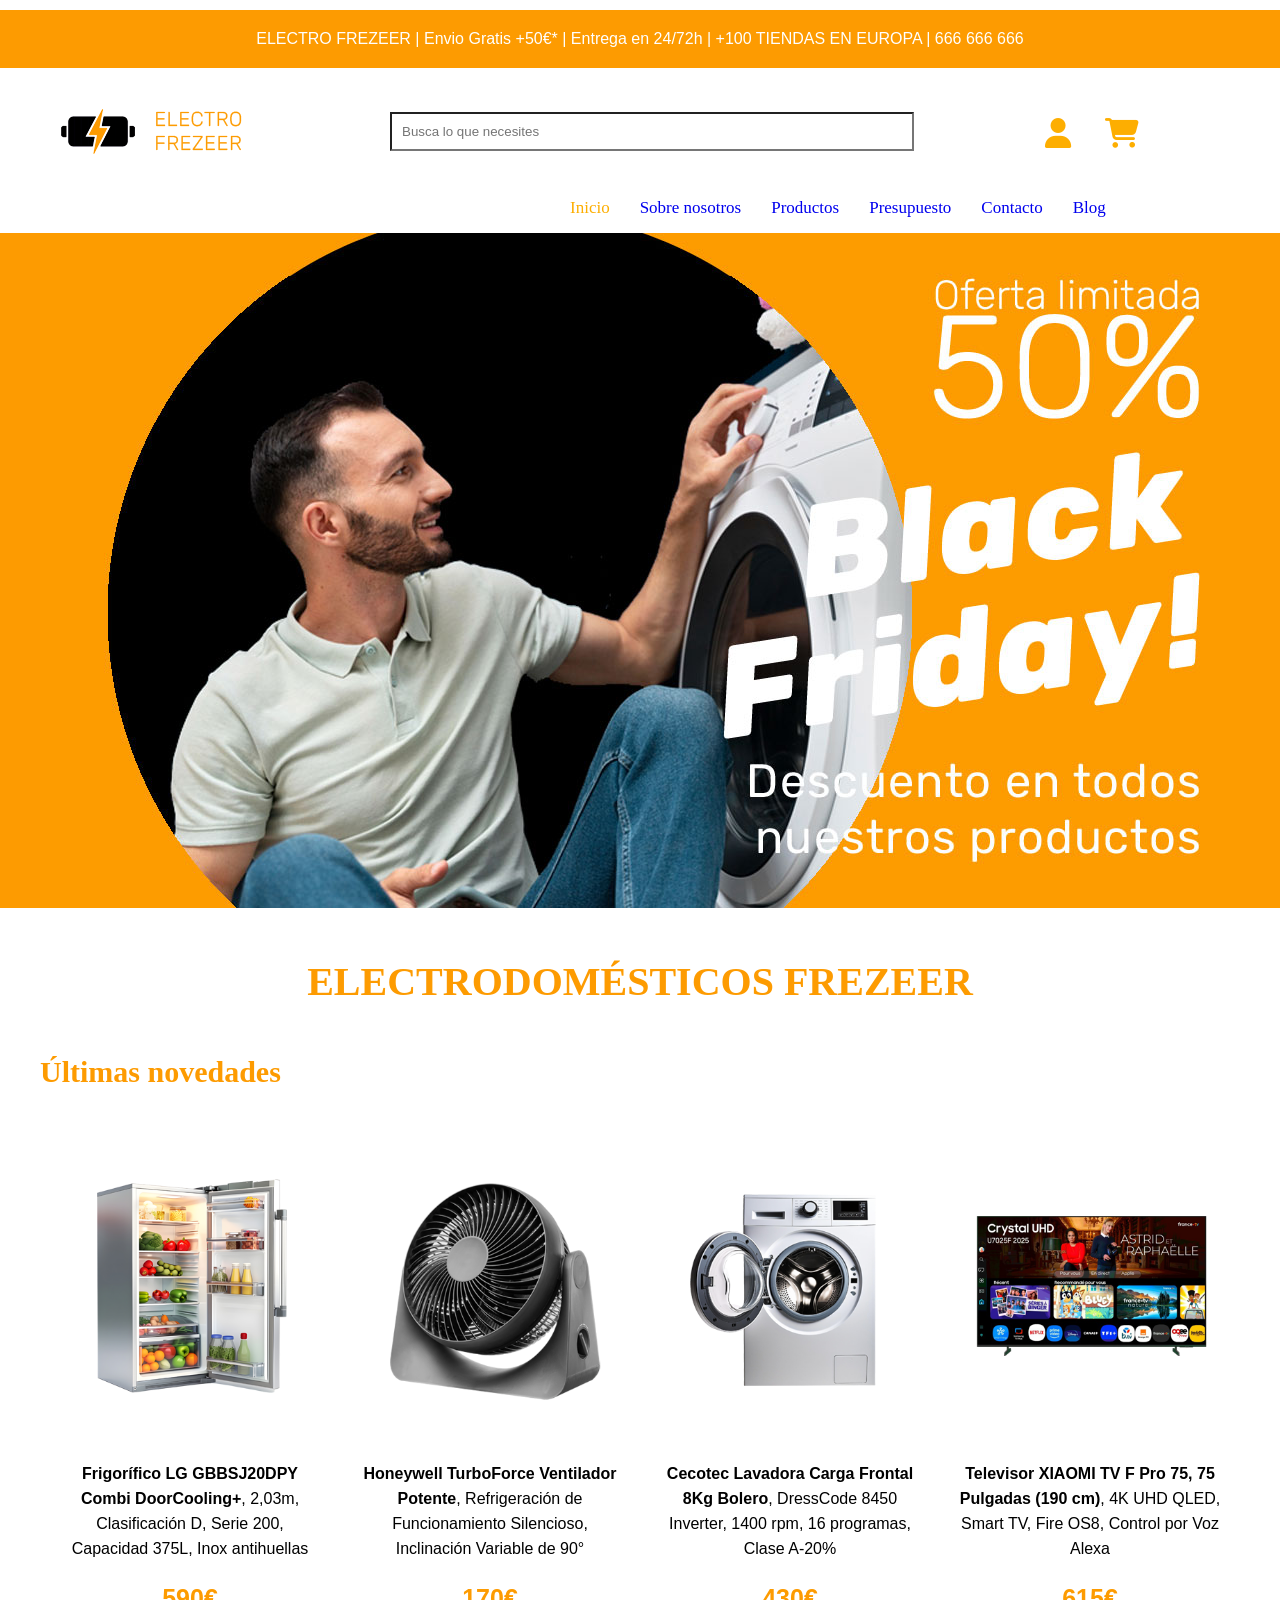
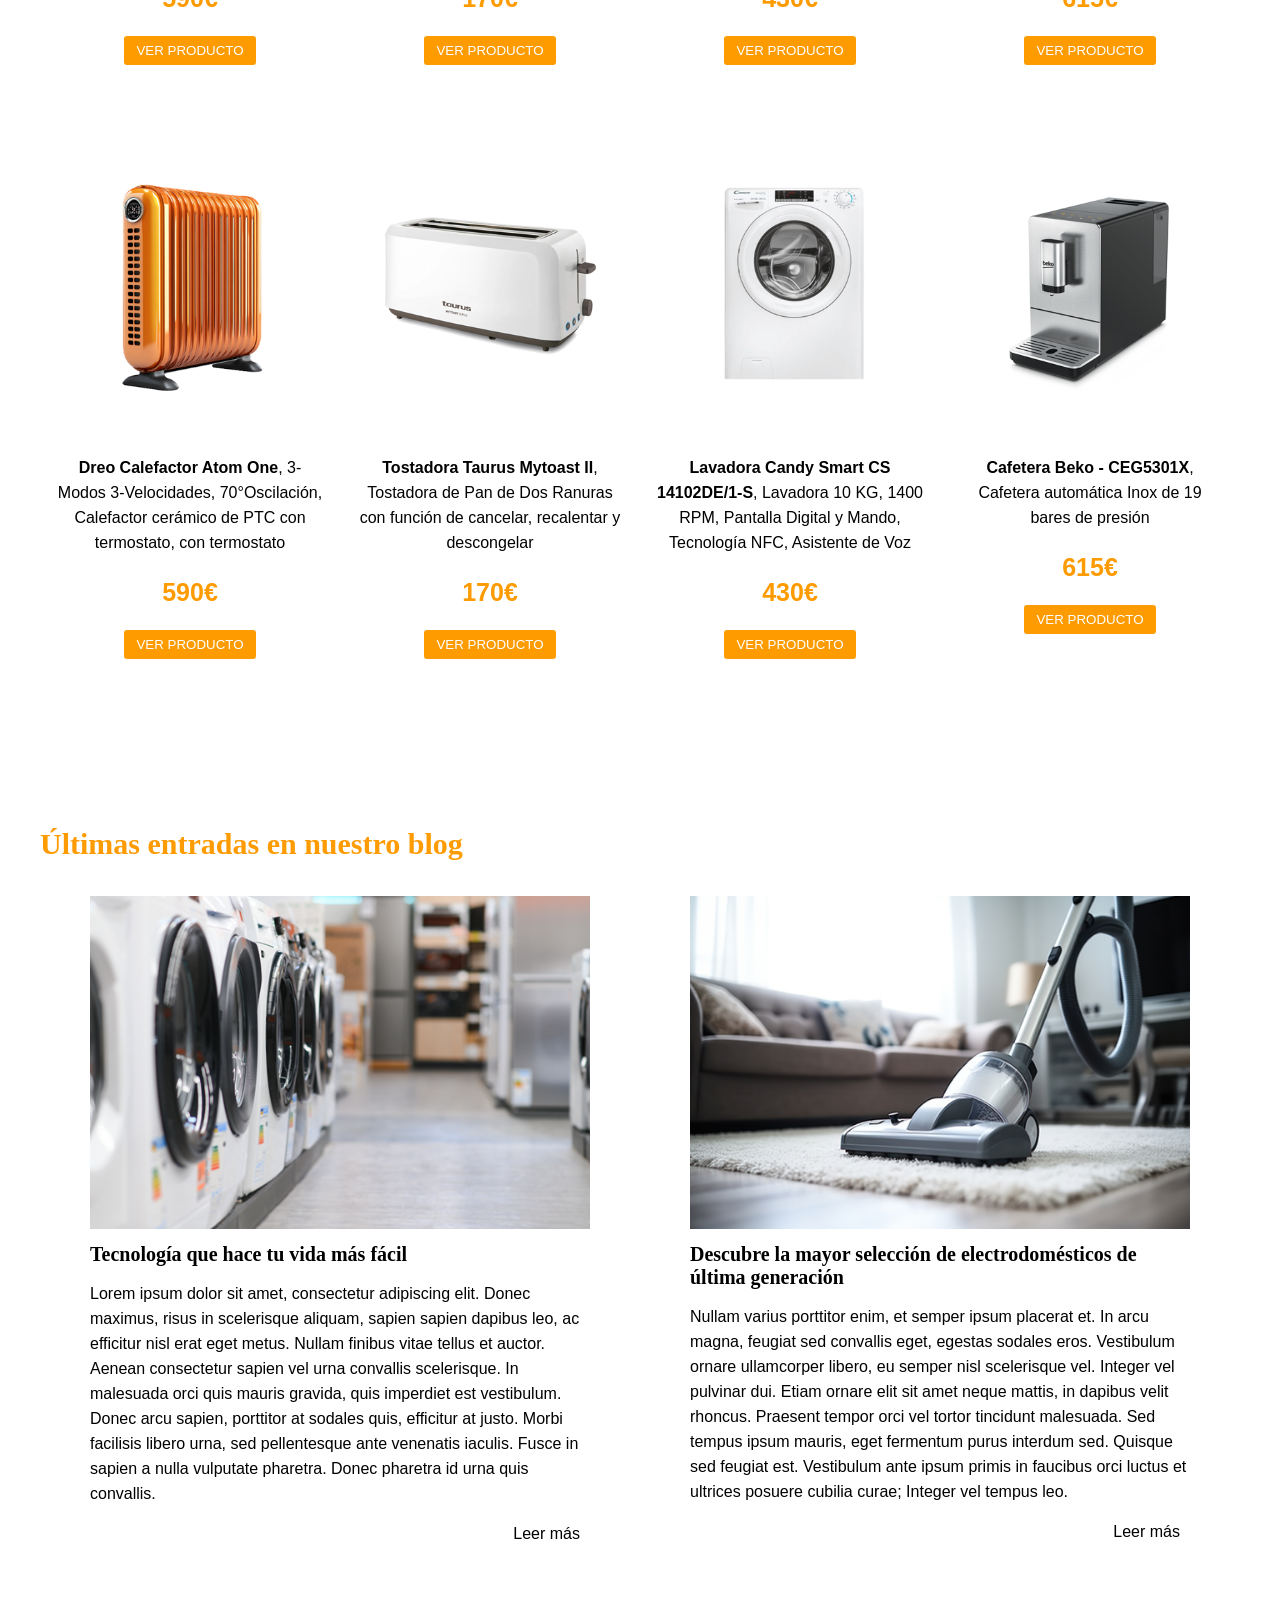
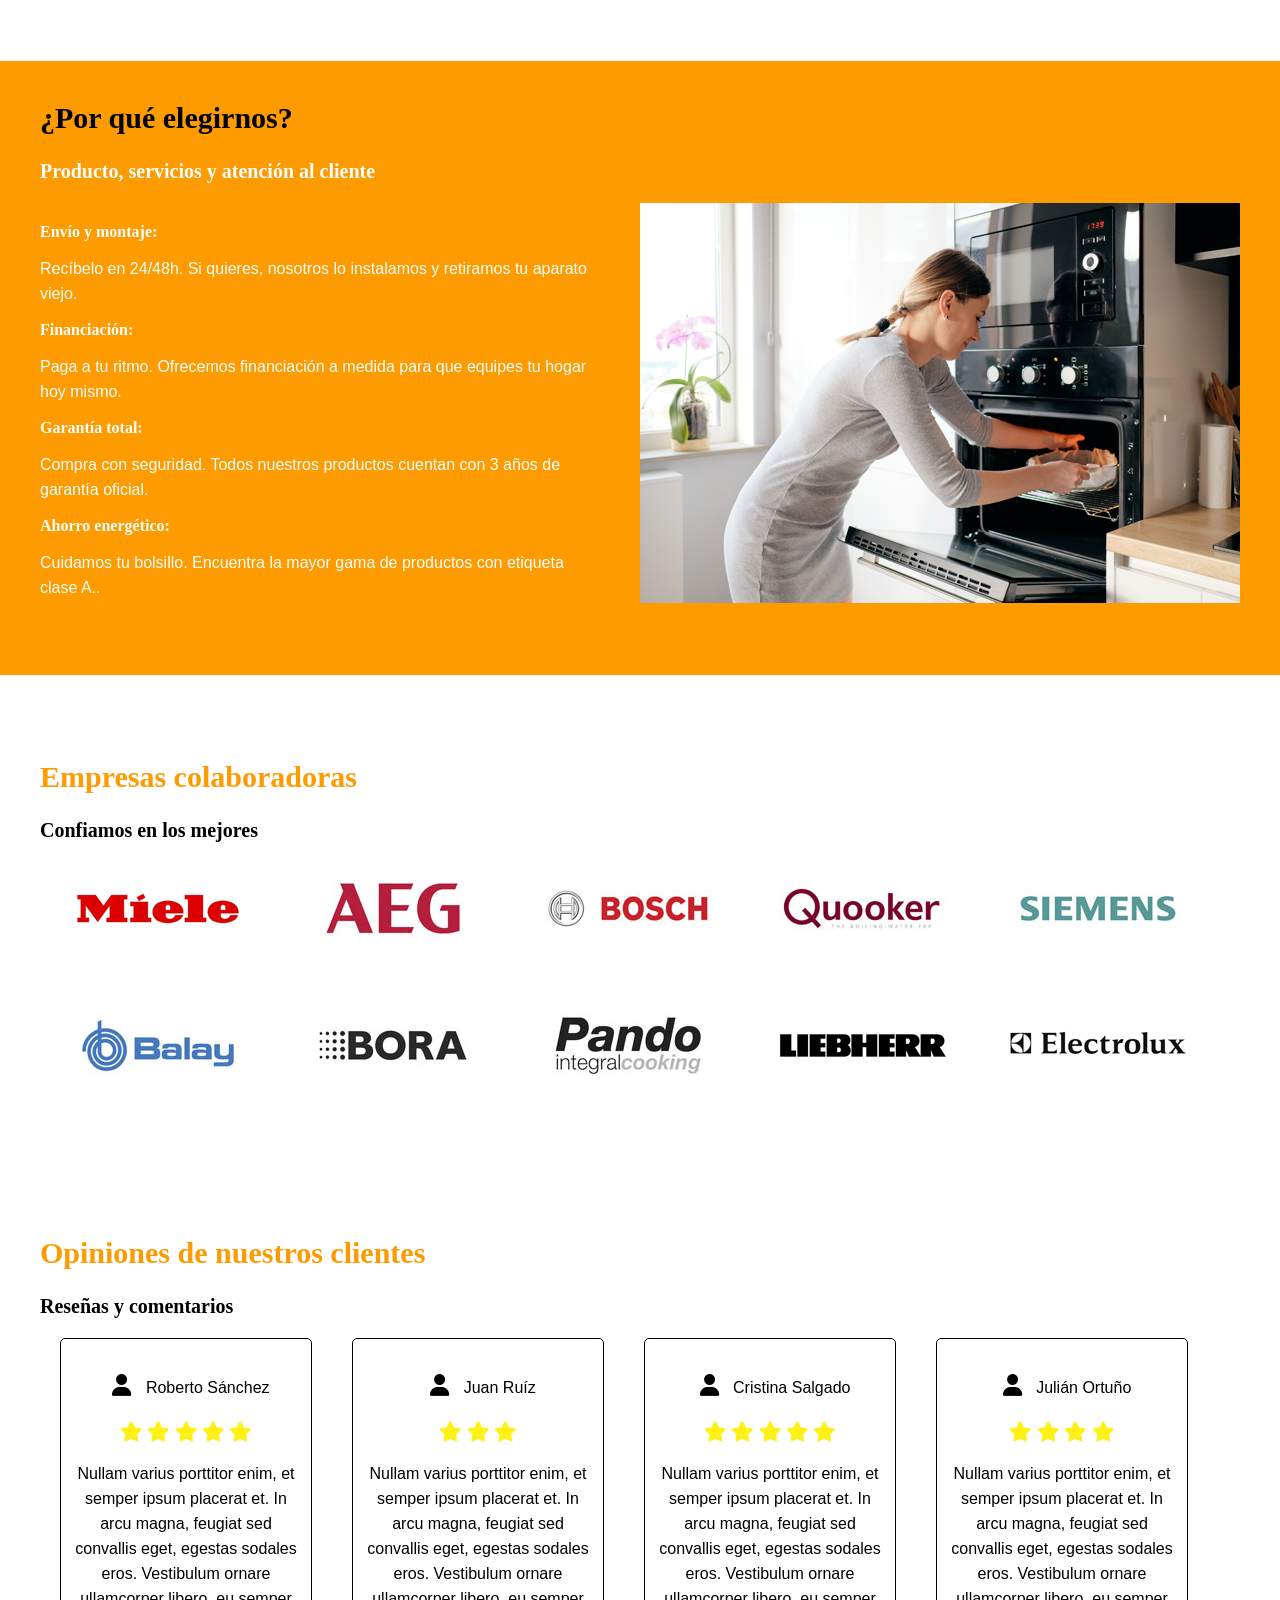
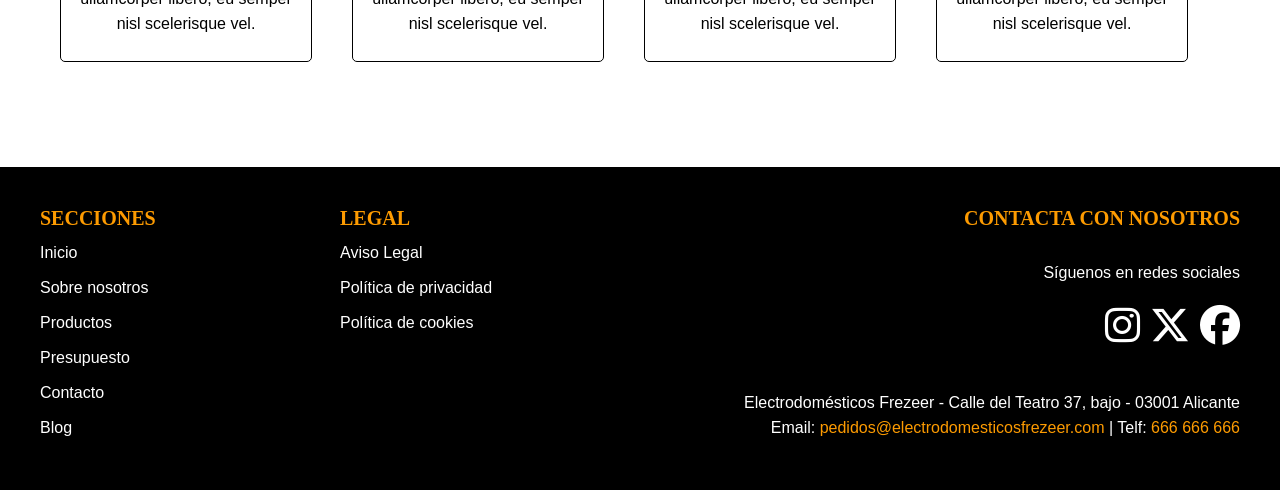
==== index.html @ 7c5a61bf "Actualización completa de todos los archivos" ====
<!DOCTYPE html>
<html lang="es">

	<head>
		<title>Electrodomésticos Frezeer</title>
		<meta  charset="utf-8">
		<meta name="description" content="Electrodomésticos Frezeer. Especialistas en todo tipo de electrodomésticos para el hogar, la oficina o el negocio!">
    	<meta name="viewport" content="width=device-width, initial-scale=1.0">
		<link rel="stylesheet" href="css/estilos.css">
		<link rel="stylesheet" href="https://cdnjs.cloudflare.com/ajax/libs/font-awesome/6.5.2/css/all.min.css">
		<link rel="icon" href="images/favicon.png" type="image/png">
	</head>

	<body>


		<!-- MODULO HEADER DE LA WEB -->
	    <header>
	    	<div class="banner_top">
		    	<div class="centro">
		    		ELECTRO FREZEER | Envio Gratis +50€* | Entrega en 24/72h | +100 TIENDAS EN EUROPA | 666 666 666
		    	</div>
	    	</div>
	    	<div class="modulo_transparente capa_logo">
		    	<div class="centro">
		    		<a href="index.html" title="Inicio" class="logo">
				       	<img src="images/logo-electrodomesticos.png" alt="ELECTRODOMÉSTICOS FREZZEER" title="ELECTRODOMÉSTICOS FREZZEER">
				    </a>
				    <form class="form_buscador">
			    		<input type="text" placeholder="Busca lo que necesites">
			    	</form>
					<a href="#" title="ZONA CLIENTE"><i class="fa-solid fa-user iconos-cabecera"></i></a>
				    <a href="#" title="CARRITO DE LA COMPRA"><i class="fa-solid fa-cart-shopping iconos-cabecera"></i></a>
		    		<nav>
		    			<ul class="menu">
					    	<li><a href="index.html" title="Inicio" class="seleccionada">Inicio</a></li>
						    <li><a href="views/sobre-nosotros.html" title="Sobre nosotros">Sobre nosotros</a></li>
						    <li><a href="views/productos.html" title="Productos">Productos</a></li>
						    <li><a href="views/presupuesto.html" title="Presupuesto">Presupuesto</a></li>
						    <li><a href="views/contacto.html" title="Contacto">Contacto</a></li>
						    <li><a href="views/blog.html" title="Blog">Blog</a></li>
						</ul>
					</nav>
			    </div>
			</div>
			<div class="banner_cabecera">
			    <div class="centro">
			    	<img src="images/cabecera1.jpg" alt="ELECTRODOMÉSTICOS FREZZEER" title="ELECTRODOMÉSTICOS FREZZEER" width="1200" height="675">
			    </div>
			</div>
		</header>
		
		

		<!-- MODULO INICIAL DE LA WEB -->
		<section>
			<h1>ELECTRODOMÉSTICOS FREZEER</h1>
            <div class="modulo_transparente">
	        	<div class="centro">            		
		            <article>
		            	<h2>Últimas novedades</h2>
		                <ul class="lista_productos">
		                    <li>
		                    	<div class="capa_producto">
		                    		<a href="#">
		                    		<img src="images/frigorifico.png" alt="Frigorífico LG GBBSJ20DPY Combi DoorCooling+ - Electrodomésticos Frezeer" title="Frigorífico LG GBBSJ20DPY Combi DoorCooling+ - Electrodomésticos Frezeer" class="foto_producto" width="360" height="360"></a>
		                    	</div>
		                    	<p><strong>Frigorífico LG GBBSJ20DPY Combi DoorCooling+</strong>, 2,03m, Clasificación D, Serie 200, Capacidad 375L, Inox antihuellas</p>
		                    	<p class="precio">590€</p>
		                    	<p><button>VER PRODUCTO</button></p>
		                    </li>
		                    <li>
		                    	<div class="capa_producto">
		                    	<a href="#">
		                    		<img src="images/ventilador.png" alt="Honeywell TurboForce Ventilador Potente - Electrodomésticos Frezeer" title="Honeywell TurboForce Ventilador Potente - Electrodomésticos Frezeer" class="foto_producto" width="360" height="360"></a>
		                    	</div>
   		                    	<p><strong>Honeywell TurboForce Ventilador Potente</strong>, Refrigeración de Funcionamiento Silencioso, Inclinación Variable de 90°</p>
   		                    	<p class="precio">170€</p>
   		                    	<p><button>VER PRODUCTO</button></p>
   		                    </li>
		                    <li>
		                    	<div class="capa_producto">
		                    	<a href="#">
		                    		<img src="images/lavadora.png" alt="Cecotec Lavadora Carga Frontal 8Kg Bolero - Electrodomésticos Frezeer" title="Cecotec Lavadora Carga Frontal 8Kg Bolero - Electrodomésticos Frezeer" class="foto_producto" width="360" height="360"></a>
		                    	</div>
		                    	<p><strong>Cecotec Lavadora Carga Frontal 8Kg Bolero</strong>,  DressCode 8450 Inverter, 1400 rpm, 16 programas, Clase A-20%</p>
		                    	<p class="precio">430€</p>
		                    	<p><button>VER PRODUCTO</button></p>
		                    </li>
		                    <li>
		                    	<div class="capa_producto">
		                    			<a href="#"><img src="images/televisor.png" alt="Televisor XIAOMI TV F Pro 75, 75 Pulgadas (190 cm) - Electrodomésticos Frezeer" title="Televisor XIAOMI TV F Pro 75, 75 Pulgadas (190 cm) - Electrodomésticos Frezeer" class="foto_producto" width="360" height="360"></a>
		                    	</div>
		                    	<p><strong>Televisor XIAOMI TV F Pro 75, 75 Pulgadas (190 cm)</strong>, 4K UHD QLED, Smart TV, Fire OS8, Control por Voz Alexa</p>
		                    	<p class="precio">615€</p>
		                    	<p><button>VER PRODUCTO</button></p>
		                    </li>

		                    <li>
		                    	<div class="capa_producto">
		                    		<a href="#">
		                    		<img src="images/calefactor.png" alt="Dreo Calefactor Atom One - Electrodomésticos Frezeer" title="Dreo Calefactor Atom One - Electrodomésticos Frezeer" class="foto_producto" width="360" height="360"></a>
		                    	</div>
		                    	<p><strong>Dreo Calefactor Atom One</strong>, 3-Modos 3-Velocidades, 70°Oscilación, Calefactor cerámico de PTC con termostato, con termostato</p>
		                    	<p class="precio">590€</p>
		                    	<p><button>VER PRODUCTO</button></p>
		                    </li>
		                    <li>
		                    	<div class="capa_producto">
		                    	<a href="#">
		                    		<img src="images/tostadora.png" alt="Tostadora Taurus Mytoast II - Electrodomésticos Frezeer" title="Tostadora Taurus Mytoast II - Electrodomésticos Frezeer" class="foto_producto" width="360" height="360"></a>
		                    	</div>
   		                    	<p><strong>Tostadora Taurus Mytoast II</strong>, Tostadora de Pan de Dos Ranuras con función de cancelar, recalentar y descongelar</p>
   		                    	<p class="precio">170€</p>
   		                    	<p><button>VER PRODUCTO</button></p>
   		                    </li>
		                    <li>
		                    	<div class="capa_producto">
		                    	<a href="#">
		                    		<img src="images/lavadora2.png" alt="Lavadora Candy Smart CS 14102DE/1-S - Electrodomésticos Frezeer" title="Lavadora Candy Smart CS 14102DE/1-S - Electrodomésticos Frezeer" class="foto_producto" width="360" height="360"></a>
		                    	</div>
		                    	<p><strong>Lavadora Candy Smart CS 14102DE/1-S</strong>, Lavadora 10 KG, 1400 RPM, Pantalla Digital y Mando, Tecnología NFC, Asistente de Voz</p>
		                    	<p class="precio">430€</p>
		                    	<p><button>VER PRODUCTO</button></p>
		                    </li>
		                    <li>
		                    	<div class="capa_producto">
		                    			<a href="#"><img src="images/cafetera.png" alt="Cafetera Beko - CEG5301X - Electrodomésticos Frezeer" title="Cafetera Beko - CEG5301X - Electrodomésticos Frezeer" class="foto_producto" width="360" height="360"></a>
		                    	</div>
		                    	<p><strong>Cafetera Beko - CEG5301X</strong>, Cafetera automática Inox de 19 bares de presión</p>
		                    	<p class="precio">615€</p>
		                    	<p><button>VER PRODUCTO</button></p>
		                    </li>
		                </ul>
		            </article>
		        </div>
		    </div>
        </section>



        <!-- MODULO "ÚLTIMAS ENTRADAS EN NUESTRO BLOG" -->
        <section>
        	<div class="modulo_transparente">
        		<div class="centro">
        			<h2>Últimas entradas en nuestro blog</h2>
		            <article class="noticias">
		                <img src="images/imagen_blog1.png" class="imagen_blog_home" alt="Tecnología que hace tu vida más fácil" title="Tecnología que hace tu vida más fácil" width="600" height="400">
		                <h3>Tecnología que hace tu vida más fácil</h3>
		                <p>Lorem ipsum dolor sit amet, consectetur adipiscing elit. Donec maximus, risus in scelerisque aliquam, sapien sapien dapibus leo, ac efficitur nisl erat eget metus. Nullam finibus vitae tellus et auctor. Aenean consectetur sapien vel urna convallis scelerisque. In malesuada orci quis mauris gravida, quis imperdiet est vestibulum. Donec arcu sapien, porttitor at sodales quis, efficitur at justo. Morbi facilisis libero urna, sed pellentesque ante venenatis iaculis. Fusce in sapien a nulla vulputate pharetra. Donec pharetra id urna quis convallis.</p>
		                <p class="leer_mas"><a href="#">Leer más</a></p>
					</article>

		        	<article class="noticias">
		        		<img src="images/imagen_blog2.png" class="imagen_blog_home" alt="Descubre la mayor selección de electrodomésticos de última generación" title="Descubre la mayor selección de electrodomésticos de última generación" width="600" height="400">
		            	<h3>Descubre la mayor selección de electrodomésticos de última generación</h3>
		            	<p>Nullam varius porttitor enim, et semper ipsum placerat et. In arcu magna, feugiat sed convallis eget, egestas sodales eros. Vestibulum ornare ullamcorper libero, eu semper nisl scelerisque vel. Integer vel pulvinar dui. Etiam ornare elit sit amet neque mattis, in dapibus velit rhoncus. Praesent tempor orci vel tortor tincidunt malesuada. Sed tempus ipsum mauris, eget fermentum purus interdum sed. Quisque sed feugiat est. Vestibulum ante ipsum primis in faucibus orci luctus et ultrices posuere cubilia curae; Integer vel tempus leo.</p>
		                <p class="leer_mas"><a href="#">Leer más</a></p>
		            </article>
		        </div>
		    </div>
		</section>



		<!-- MÓDULO "POR QUÉ ELEGIRNOS" DE LA WEB -->
	    <section>
            <div class="modulo_naranja">
	        	<div class="centro">
            		<h2 class="color_negro">¿Por qué elegirnos?</h2>
		            <article>
		                <h3>Producto, servicios y atención al cliente</h3>
		                <img src="images/imagen_home.png" alt="ELECTRODOMÉSTICOS FREZZEER" title="ELECTRODOMÉSTICOS FREZZEER" class="foto_article" width="600" height="400">
		                <ul class="lista_elegirnos">
		                    <li>
		                    	<h4>Envío y montaje:</h4>
		                    	<p>Recíbelo en 24/48h. Si quieres, nosotros lo instalamos y retiramos tu aparato viejo.</p>
		                    </li>
		                    <li>
		                    	<h4>Financiación:</h4>
		                    	<p>Paga a tu ritmo. Ofrecemos financiación a medida para que equipes tu hogar hoy mismo.</p>
		                    </li>
		                    <li>
		                    	<h4>Garantía total:</h4>
		                    	<p>Compra con seguridad. Todos nuestros productos cuentan con 3 años de garantía oficial.</p>
		                    </li>
		                    <li>
		                    	<h4>Ahorro energético:</h4>
		                    	<p>Cuidamos tu bolsillo. Encuentra la mayor gama de productos con etiqueta clase A..</p>
		                    </li>
		                </ul>
		            </article>
		        </div>
		    </div>
        </section>



		<!-- MODULO "EMPRESAS COLABORADORAS" -->
		<section>
			<div class="modulo_transparente">
	        	<div class="centro">
		    		<h2>Empresas colaboradoras</h2>
		            <article>
		            	<h3>Confiamos en los mejores</h3>
		                <ul class="colaboradores">
		                    <li>
	                    		<a href="#"><img src="images/logo1.jpg" alt="MÍELE" title="MÍELE" width="200" height="200"></a>
		                    </li>
		                    <li>
	                    		<a href="#"><img src="images/logo2.jpg" alt="AEG" title="AEG" width="200" height="200"></a>
		                    </li>
		                    <li>
	                    		<a href="#"><img src="images/logo3.jpg" alt="BOSCH" title="BOSCH" width="200" height="200"></a>
		                    </li>
		                    <li>
	                    		<a href="#"><img src="images/logo4.jpg" alt="QUOOKER" title="QUOOKER" width="200" height="200"></a>
		                    </li>
		                    <li>
	                    		<a href="#"><img src="images/logo5.jpg" alt="SIEMENS" title="SIEMENS" width="200" height="200"></a>
		                    </li>
		                    <li>
	                    		<a href="#"><img src="images/logo6.jpg" alt="BALAY" title="BALAY" width="200" height="200"></a>
		                    </li>
		                    <li>
	                    		<a href="#"><img src="images/logo7.jpg" alt="BORA" title="BORA" width="200" height="200"></a>
		                    </li>
		                    <li>
	                    		<a href="#"><img src="images/logo8.jpg" alt="PANDO" title="PANDO" width="200" height="200"></a>
		                    </li>
		                    <li>
	                    		<a href="#"><img src="images/logo9.jpg" alt="LIEBHEER" title="LIEBHEER" width="200" height="200"></a>
		                    </li>
		                    <li>
	                    		<a href="#"><img src="images/logo10.jpg" alt="ELECTROLUX" title="ELECTROLUX" width="200" height="200"></a>
		                    </li>
		                </ul>
		            </article>
		        </div>
		    </div>
		</section>



        <!-- MÓDULO OPINIONES DE NUESTROS CLIENTES DE LA WEB -->
	    <section>
            <div class="modulo_transparente">
	        	<div class="centro">
            		<h2>Opiniones de nuestros clientes</h2>
		            <article>
		                <h3>Reseñas y comentarios</h3>
		                <ul class="opiniones">
		                    <li>
		                    	<p><i class="fa-solid fa-user icono-usuario" alt="USUARIO VALORACION"></i> Roberto Sánchez</p>
		                    	<p>
		                    		<i class="fa-solid fa-star icono-estrella" alt="ESTRELLA VALORACION"></i>
		                    		<i class="fa-solid fa-star icono-estrella" alt="ESTRELLA VALORACION"></i>
		                    		<i class="fa-solid fa-star icono-estrella" alt="ESTRELLA VALORACION"></i>
		                    		<i class="fa-solid fa-star icono-estrella" alt="ESTRELLA VALORACION"></i>
		                    		<i class="fa-solid fa-star icono-estrella" alt="ESTRELLA VALORACION"></i>
		                    	</p>
		                    	<p>Nullam varius porttitor enim, et semper ipsum placerat et. In arcu magna, feugiat sed convallis eget, egestas sodales eros. Vestibulum ornare ullamcorper libero, eu semper nisl scelerisque vel.</p>
		                    </li>
		                    <li>
		                    	<p><i class="fa-solid fa-user icono-usuario" alt="USUARIO VALORACION"></i> Juan Ruíz</p>
		                    	<p>
		                    		<i class="fa-solid fa-star icono-estrella" alt="ESTRELLA VALORACION"></i>
		                    		<i class="fa-solid fa-star icono-estrella" alt="ESTRELLA VALORACION"></i>
		                    		<i class="fa-solid fa-star icono-estrella" alt="ESTRELLA VALORACION"></i>
		                    	</p>
		                    	<p>Nullam varius porttitor enim, et semper ipsum placerat et. In arcu magna, feugiat sed convallis eget, egestas sodales eros. Vestibulum ornare ullamcorper libero, eu semper nisl scelerisque vel.</p>
		                    </li>
		                    <li>
		                    	<p><i class="fa-solid fa-user icono-usuario" alt="USUARIO VALORACION"></i> Cristina Salgado</p>
		                    	<p>
		                    		<i class="fa-solid fa-star icono-estrella" alt="ESTRELLA VALORACION"></i>
		                    		<i class="fa-solid fa-star icono-estrella" alt="ESTRELLA VALORACION"></i>
		                    		<i class="fa-solid fa-star icono-estrella" alt="ESTRELLA VALORACION"></i>
		                    		<i class="fa-solid fa-star icono-estrella" alt="ESTRELLA VALORACION"></i>
		                    		<i class="fa-solid fa-star icono-estrella" alt="ESTRELLA VALORACION"></i>
		                    	</p>
		                    	<p>Nullam varius porttitor enim, et semper ipsum placerat et. In arcu magna, feugiat sed convallis eget, egestas sodales eros. Vestibulum ornare ullamcorper libero, eu semper nisl scelerisque vel.</p>
		                    </li>
		                    <li>
		                    	<p><i class="fa-solid fa-user icono-usuario" alt="USUARIO VALORACION"></i> Julián Ortuño</p>
		                    	<p>
		                    		<i class="fa-solid fa-star icono-estrella" alt="ESTRELLA VALORACION"></i>
		                    		<i class="fa-solid fa-star icono-estrella" alt="ESTRELLA VALORACION"></i>
		                    		<i class="fa-solid fa-star icono-estrella" alt="ESTRELLA VALORACION"></i>
		                    		<i class="fa-solid fa-star icono-estrella" alt="ESTRELLA VALORACION"></i>
		                    	</p>
		                    	<p>Nullam varius porttitor enim, et semper ipsum placerat et. In arcu magna, feugiat sed convallis eget, egestas sodales eros. Vestibulum ornare ullamcorper libero, eu semper nisl scelerisque vel.</p>
		                    </li>
		                </ul>
		            </article>
		        </div>
		    </div>
        </section>




        <!-- PIE DE LA WEB -->
        <footer>
        	<div class="centro">
	        	<div class="footer_izq">
	        		<h3 class="color_naranja">SECCIONES</h3>
		        	<ul>
			        	<li><a href="index.html" title="Inicio">Inicio</a></li>
			        	<li><a href="views/sobre-nosotros.html" title="Sobre nosotros">Sobre nosotros</a></li>
			        	<li><a href="views/productos.html" title="Productos">Productos</a></li>
			        	<li><a href="views/presupuesto.html" title="Presupuesto">Presupuesto</a></li>
			        	<li><a href="views/contacto.html" title="Contacto">Contacto</a></li>
			        	<li><a href="views/blog.html" title="Blog">Blog</a></li>
		        	</ul>
	        	</div>

	        	<div class="footer_centro">
		        	<h3 class="color_naranja">LEGAL</h3>
		        	<ul>
		        		<li><a href="#" title="Aviso Legal">Aviso Legal</a></li>
		        		<li><a href="#" title="Política de privacidad">Política de privacidad</a></li>
		        		<li><a href="#" title="Política de cookies">Política de cookies</a></li>
		        	</ul>
	        	</div>

	        	<div class="footer_dcha">
		        	<h3 class="color_naranja">CONTACTA CON NOSOTROS</h3>
		        	<ul class="redes-sociales">
		        		<li><p>Síguenos en redes sociales</p></li> 
		        		<li><a href="#" title="Facebook" target="blank"><i class="fa-brands fa-facebook icono-redes" title="Síguenos en Facebook"></i></a></li>
		        		<li><a href="#" title="X" target="blank"><i class="fa-brands fa-x-twitter icono-redes" title="Síguenos en X"></i></a></li>
		        		<li><a href="#" title="Instagram" target="blank"><i class="fa-brands fa-instagram icono-redes" title="Síguenos en Instagram"></i></a></li>
		        		<li>
		        			<p>Electrodomésticos Frezeer - Calle del Teatro 37, bajo - 03001 Alicante <br>
				               Email: <a href="mailto:info@electrodomesticosfrezeer.com">pedidos@electrodomesticosfrezeer.com</a> | 
				               Telf: <a href="tel:666666666">666 666 666</a></p>
		            	</li>
		            </ul>
		       	</div>
        	</div>
        </footer>

	</body>
</html>
---- css/estilos.css ----
*{
	margin: 0;
	padding: 0;
	list-style: none;
	text-decoration: none;
	font-family: 'Helvetica', sans-serif;	
}
body{
	background-color: #FFF;
	color: #000;
}

/* Importación a nivel local de la tipografia Rubik para los títulos h1, h2, h3, ...*/
@font-face {
     font-family: Rubik;
	 src: url("../font/Rubik-VariableFont_wght.ttf");
}


/* 	Definición de los estilos de los diferentes tipos generales de modulos, de la capa 
	centro con los que me ayudo a darle estilo a las diferentes sections y centrar los textos
	, de los elementos genéricos de la web (titulos h1, h2, h3 y h4, colores, section, article, leer más, ...)*/

section{
	width: 100%;
	float: left;
	margin: 50px 0 0 0;
}
article{
	float: left;
	margin: 15px 0;
}
.modulo_naranja{
	width: 100%;
	background-color: #FD9B01;
	color: #FFF;
	float: left;
	margin: 15px 0 0 0;
	padding: 30px 0 20px 0;
}
.modulo_transparente{
	width: 100%;
	float: left;
	margin: 15px 0 0 0;
	padding: 10px 0 20px 0;
}
.centro{
	width: 1200px;
	margin: 0 auto;
	padding: 0;
}

h1{
	font-family: Rubik;
	font-size: 40px;
	text-align: center;
	color: #FD9B01;
	margin: 0;
}
h2{
	font-family: Rubik;
	font-size: 30px;
	color: #FD9B01;
	margin: 10px 0;
}
h3{
	font-family: Rubik;
	font-size: 20px;
}
h4{
	font-family: Rubik;
	font-size: 16px;
	margin: 15px 0 0 0;
}
.color_negro{
	color: #000;
}
.color_naranja{
	color: #FD9B01;
}
.leer_mas{
	text-align: right;
	padding: 0 10px 0 0;
}
.leer_mas a{
	text-decoration: none;
	color: #000;
}
.leer_mas a:hover{
	text-decoration: underline;
}
.imagen_blog{
	float: left;
	margin: 20px 20px 0 0;
}
.imagen_blog_home{
	width: 100%;
	height: auto;
	margin: 10px 0;
}


/* 	Definición de los estilos de los elementos del header */

header{
	margin: 0;
	width: 100%;
    	float: left;
}
.banner_top{
	width: 100%;
	float: left;
	background-color: #FD9B01;
	color: #FFF;
	margin: 10px 0 0 0;
	padding: 20px 0;
	text-align: center;
}
.capa_logo{
	margin-top: 20px;
	padding: 20px 0 10px 0;
}
.logo{
	width: 350px;
	float: left;
	height: 65px;
}
.form_buscador{
	width: 650px;
	margin: 4px 0 0 0;
	float: left;
}
.form_buscador input {
    	padding: 10px 10px;
    	width: 500px;
    	background: url(../img/lupa.png) no-repeat right;
    	background-position-x: 480px;
}
.iconos-cabecera{
	font-size: 30px;
	margin: 10px 25px 5px 5px;
	color: #FDAE01;

}
.iconos-cabecera:hover{
	color: #000;
}
nav{
	width: 1200px;
	margin: 0;
}
.menu{
	width: 690px;
	float: right;
	margin: 20px 0 0 0;
	padding: 0;
}
.menu a{
	font-family: Rubik;
	font-weight: 20px;
	text-decoration: none;
	font-size: 17px;
	float: left;
	padding: 5px 10px;
	margin: 20px 0 0 10px;
}
.menu a:hover{
	color: #FDAE01;
}
.menu a.seleccionada{
	font-family: Rubik;
	color: #FDAE01;
	float: left;
	padding: 5px 10px;
	margin: 20px 0 0 10px;
}
.banner_cabecera{
	width: 100%;
	background-color: #FD9B01;
	float: left;
	height: 675px;
}


/* Definición estilos del módulo de opiniones y reseñas de clientes */
ul.opiniones{
	width: 1200px;
	list-style: none;
}
ul.opiniones li{
	width: 230px;
	margin: 20px;
	padding: 10px;
	border: 1px solid #000;
	border-radius: 5px;
	text-align: center;

}
.icono-usuario{
	font-size: 22px;
	color: #000;
	margin: 10px;
}
.icono-estrella{
	font-size: 20px;
	color: #FFF116;
}

/* Definición de los titulos h1, h2, h3, ... de las secciones */

article.noticias{
	width: 500px;
	float: left;
	margin: 15px 50px;
}


.colaboradores{
	width: 1200px;
	list-style: none;
}
.colaboradores li{
	width: 235px;
	float: left;
	text-align: center;
	vertical-align: middle;
}
.colaboradores li img{
	width: 200px;
	height: auto;
}

.opiniones{
	width: 1200px;
	list-style: none;
}
.opiniones li{
	width: 220px;
	float: left;
	text-align: center;
	vertical-align: middle;
}
.opiniones li img{
	width: 200px;
}


article ul.lista_elegirnos{
	margin: 25px  0;
	list-style: none;
	width: 550px;
	float: left;
	padding: 0;
}
article ul.lista_elegirnos li{
	margin: 15px 0 0 0;
	padding: 0;
	list-style: none;
}
article ul.lista_elegirnos li p, p{
	margin: 15px 0;
	padding: 0;
	line-height: 25px;
}
.foto_article{
	width:600px;
	float: right;
	margin: 20px 0 0 50px;
}




/* Estilos de la página nuestro-secreto */
.contenido-nuestro-secreto{
	width: 600px;
	float: left;
}
/* Estilos de la galería de fotos */
ul.galeria{
	width: 100%;
	margin: 15px  0;
	list-style: none;
	float: left;
}
ul.galeria li{
	width: 25%;
	margin: 0;
	padding: 0;
	list-style: none;
	float: left;
}





/* 	Estilos de la página productos (y últimas novedades de la página de inicio) */
article ul.lista_productos{
	margin: 10px  0;
	list-style: none;
	width: 1200px;
	float: left;
	padding: 0;
}
article ul.lista_productos li{
	margin: 30px 5px 0 5px;
	padding: 0;
	width: 286px;
	float: left;
	height: 560px;
	border: 2px solid #FFF;
}
article ul.lista_productos li:hover{
	border: 2px solid #FD9B01;
}
article ul.lista_productos li p{
	padding: 5px 10px;
	text-align: center;
}
article ul.lista_productos li .capa_producto{
	width:288px;
	height: 300px;
}
article ul.lista_productos li .capa_producto .foto_producto{
	width:250px;
	height: auto;
	padding: 20px;
}
article ul.lista_productos li .capa_producto .foto_producto:hover{
	width:286px;
	padding: 0;
}
article ul.lista_productos li p button{
	padding: 5px 10px;
	cursor: pointer;
	color: #FFF;
	background-color: #FD9B01;
	border: 2px solid #FD9B01;
	border-radius: 3px;
}
article ul.lista_productos li p.precio{
	font-size: 25px;
	font-weight: bold;
	color: #FD9B01;
}
article ul.lista_productos li p button:hover{
	background-color: #FFF;
	color: #FD9B01;
}
.paginado{
	width: 100%;
	margin: 30px 0 0 0;
    	float: left;
}
.paginado .mostrando{
	width: 50%;
	float: left;
	text-align: left;
}
.paginado .paginas{
	width: 50%;
	float: left;
	text-align: right;
}
.paginado .paginas a{
	text-decoration: none;
	margin: 0 5px;
	color: #000;
}
.paginado .paginas a:hover{
	text-decoration: underline;
}





/* 	Estilos de la página presupuesto */
.presupuesto{
	width: 100%;
	margin: 50px;
}
.presupuesto tr{
	margin: 20px;
}
.presupuesto td.primera_columna{
	width: 30%;
	vertical-align: top;
}
.presupuesto td.segunda_columna{
	width: 70%;
}
input{
	padding: 10px 10px;
	width: 80%;
}
textarea{
	padding: 10px 10px;
	width: 80%;
	height: 100px;
}
input.politica_privacidad{
	width: 20px;
}
a.enlace_politica{
	text-decoration: none;
	color: #000;
}
a.enlace_politica:hover{
	text-decoration: underline;
}




/* 	Estilos de la página de contacto */
ul.contacto{
	list-style: none;
}
ul.contacto li{
	margin: 25px 0 0 50px;
}
ul.contacto li:last-child{
	margin-bottom: 40px;
}
.icono-contacto{
	font-size: 25px;
	color: #FD9B01;
	margin: 0 20px  0 0;
}
.enviar{
	width: auto;
	margin: 20px 0 0 10px;
	cursor: pointer;
	color: #FFF;
	background-color: #FD9B01;
	border: 2px solid #FD9B01;
	border-radius: 3px;
}
.enviar:hover{
	background-color: #FFF;
	color: #FD9B01;
}




/* 	Estilos del de pie de las páginas */
footer{
	width: 100%;
	margin: 50px 0 0 0;
	float: left;
	padding: 40px 0 20px 0;
	background-color: #000;
}
.footer_izq{
	width: 25%;
	float: left;
}

.footer_izq ul{
	list-style: none;
	width: 100%;
	margin: 5px 0;
	padding: 0;
}
.footer_izq ul li{
	line-height: 25px;
	margin: 10px 0;
}

.footer_centro{
	width: 25%;
	float: left;
}
.footer_centro ul{
	list-style: none;
	width: 100%;
	margin: 5px 0;
	padding: 0;
	list-style: none;
	line-height: 25px;
}
.footer_centro ul li{
	line-height: 25px;
	margin: 10px 0;
}
.footer_dcha{
	width: 50%;
	float: left;
	text-align: right;
}
.footer_dcha ul{
	list-style: none;
	width: 100%;
	color: #000;
	text-align: right;
	margin: 5px 0;
	padding: 0;
}
.footer_dcha ul{
	list-style: none;
	width: 100%;
	color: #000;
	text-align: right;
	margin: 5px 0;
	padding: 0;
}
.footer_dcha ul li:first-child{
	list-style: none;
	width: 100%;
	color: #000;
	text-align: right;
	margin: 5px 0;
	padding: 0;
}
.footer_dcha ul li{
	list-style: none;
	float: right;
	width: 50px;
	color: #000;
	text-align: right;
	margin: 5px 0;
	padding: 0;
}
.footer_dcha ul li:last-child{
	list-style: none;
	width: 100%;
	color: #000;
	text-align: right;
	margin: 20px 0;
	padding: 0;
}
.footer_dcha ul li p{
	color: #FFF;
}
.footer_centro a, .footer_izq a{
	text-decoration: none;
	color: #FFF;
}
.footer_centro a:hover, .footer_dcha a:hover, .footer_izq a:hover{
	text-decoration: underline;
}

.footer_dcha p {
    margin: 20px 0 10px 0;
}
.icono-redes{
	font-size: 40px;
	color: #FFF;
}
.icono-redes:hover{
	color: #FD9B01;
}
.footer_dcha a{
	text-decoration: none;
	color: #FD9B01;
	margin: 5px 0;
}
.footer_dcha a.icono-redes{
	text-decoration: none;
	
}
.footer_dcha a.icono-redes:hover{
	text-decoration: none;
}
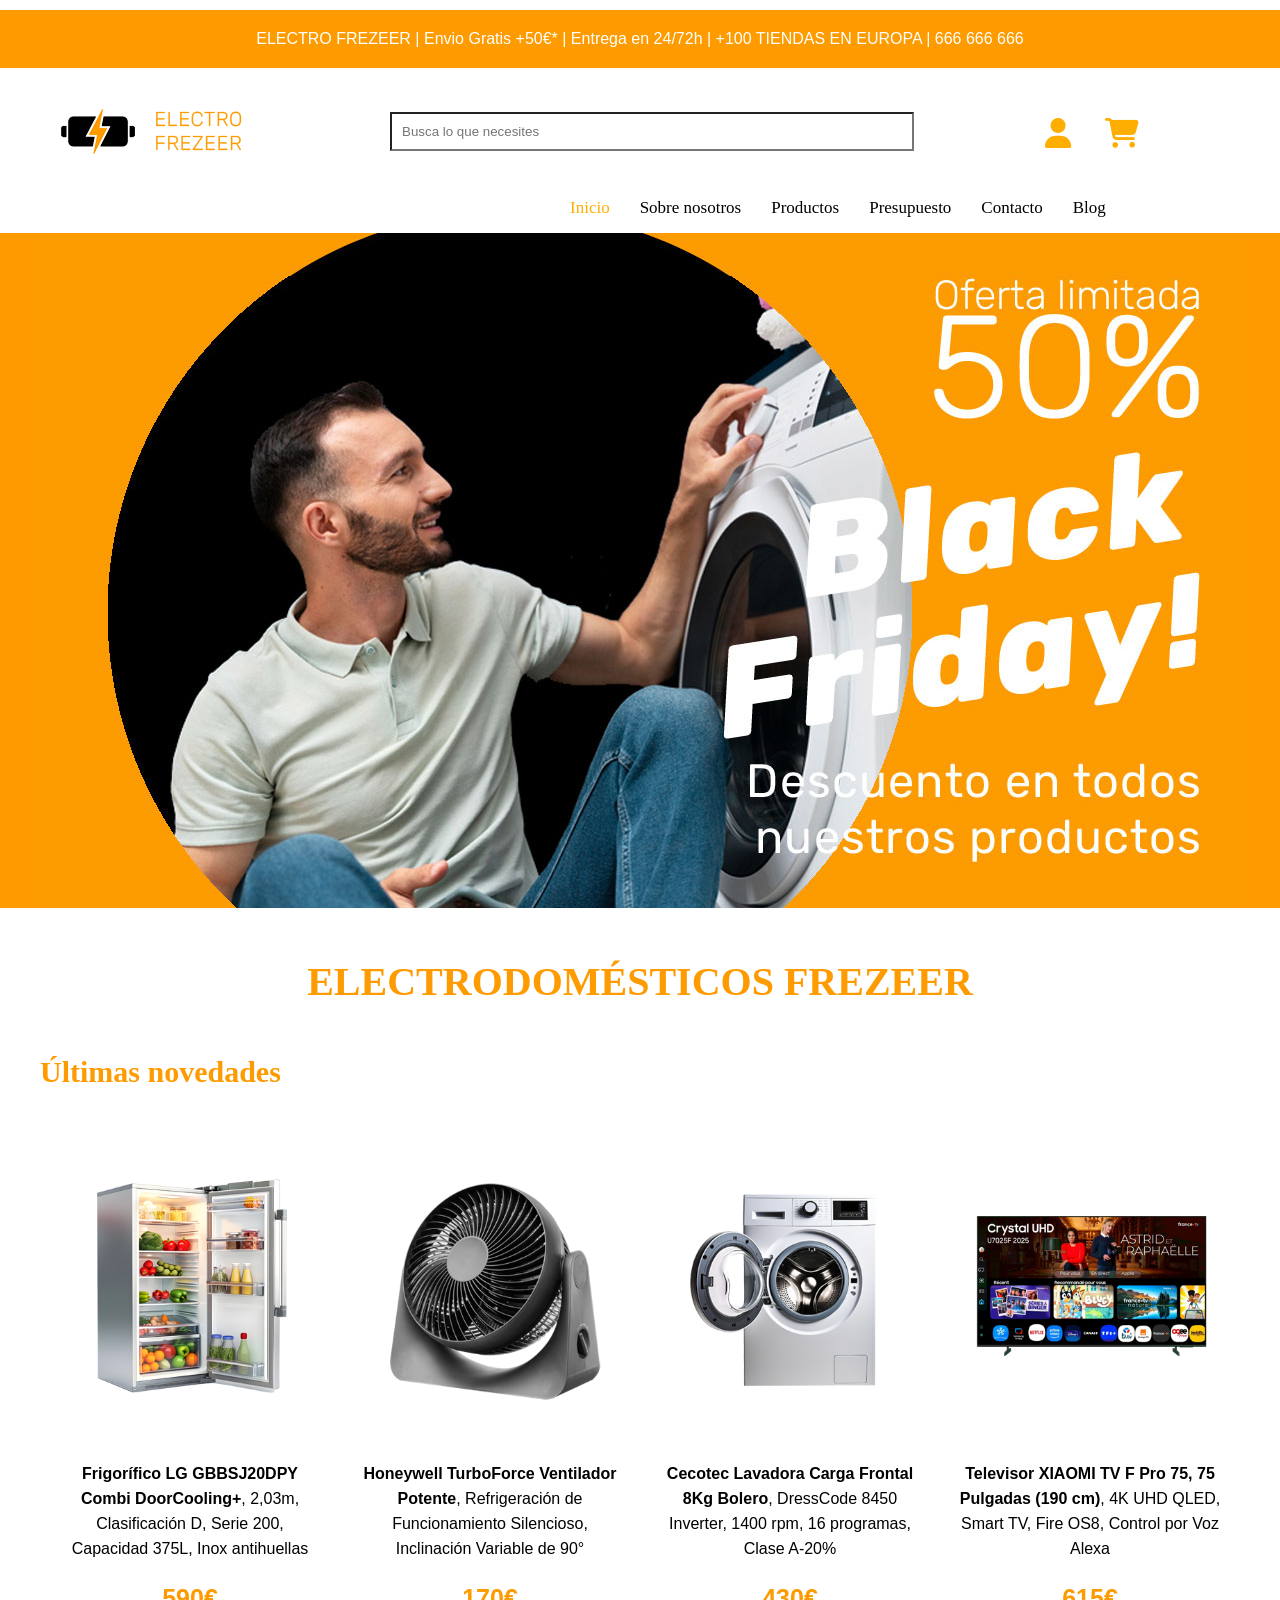
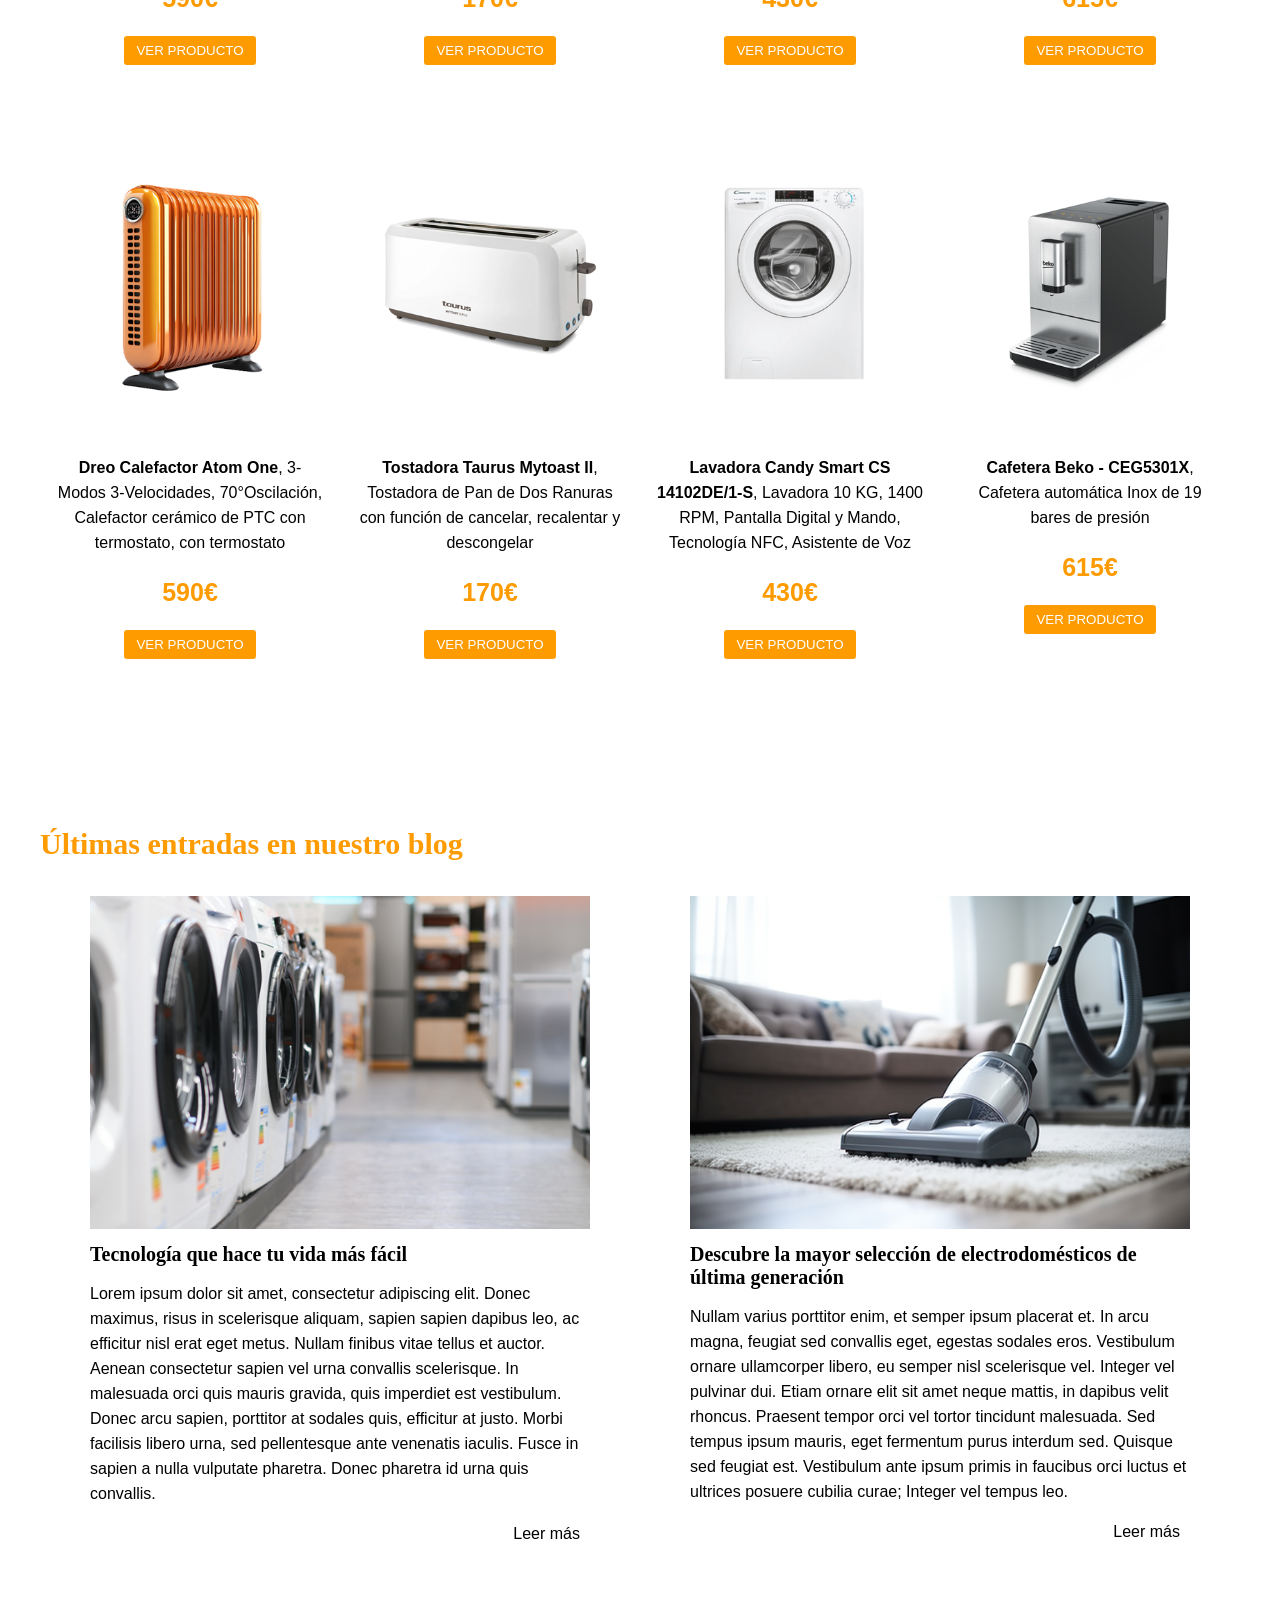
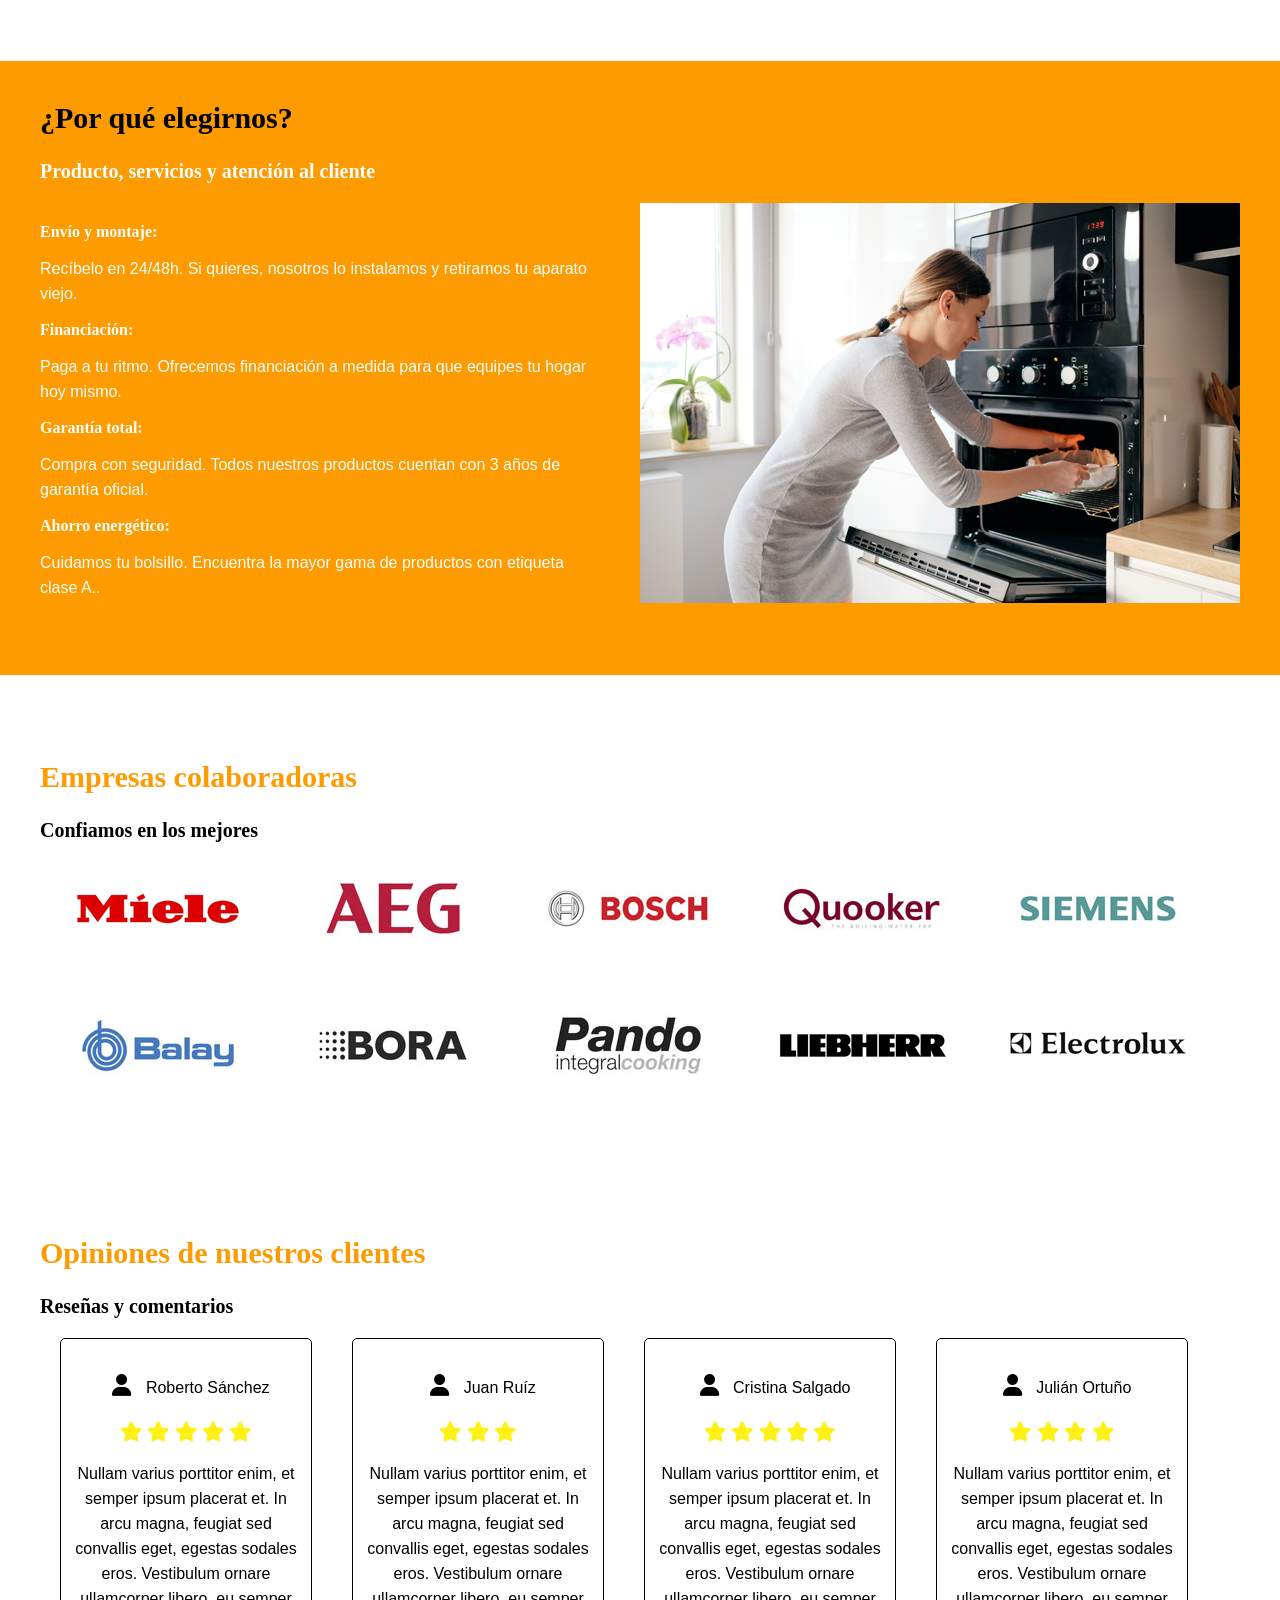
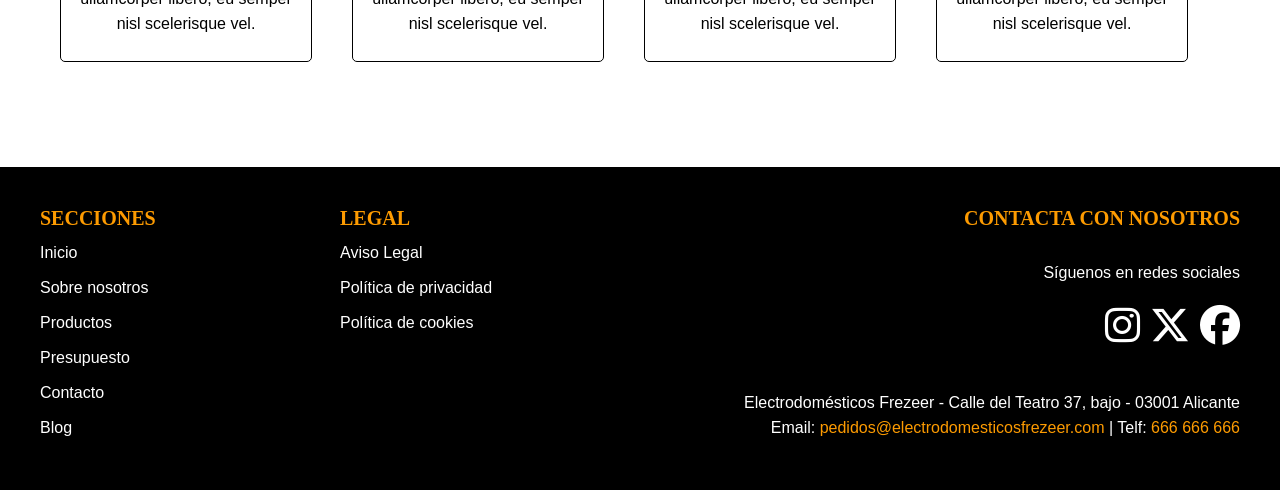
==== commit 7dc6ccb2: "Actualización comentarios y estilos" ====
--- a/index.html
+++ b/index.html
@@ -52,7 +52,7 @@
 		
 		
 
-		<!-- MODULO INICIAL DE LA WEB -->
+		<!-- SECCION INICIAL DE LA WEB -->
 		<section>
 			<h1>ELECTRODOMÉSTICOS FREZEER</h1>
             <div class="modulo_transparente">
--- a/css/estilos.css
+++ b/css/estilos.css
@@ -1,3 +1,5 @@
+/* Estilos generales de la página */
+
 *{
 	margin: 0;
 	padding: 0;
@@ -5,21 +7,20 @@
 	text-decoration: none;
 	font-family: 'Helvetica', sans-serif;	
 }
-body{
-	background-color: #FFF;
-	color: #000;
-}
-
-/* Importación a nivel local de la tipografia Rubik para los títulos h1, h2, h3, ...*/
+
+
+/* Importación de la tipografia Rubik para los títulos h1, h2, h3, ...*/
+
 @font-face {
      font-family: Rubik;
 	 src: url("../font/Rubik-VariableFont_wght.ttf");
 }
 
 
+
 /* 	Definición de los estilos de los diferentes tipos generales de modulos, de la capa 
-	centro con los que me ayudo a darle estilo a las diferentes sections y centrar los textos
-	, de los elementos genéricos de la web (titulos h1, h2, h3 y h4, colores, section, article, leer más, ...)*/
+	centro con los que me ayudo a darle estilo a las diferentes sections y centrar los textos,
+	de los elementos genéricos de la web (titulos h1, h2, h3 y h4, colores, section, article, ...)*/
 
 section{
 	width: 100%;
@@ -49,7 +50,6 @@
 	margin: 0 auto;
 	padding: 0;
 }
-
 h1{
 	font-family: Rubik;
 	font-size: 40px;
@@ -78,29 +78,10 @@
 .color_naranja{
 	color: #FD9B01;
 }
-.leer_mas{
-	text-align: right;
-	padding: 0 10px 0 0;
-}
-.leer_mas a{
-	text-decoration: none;
-	color: #000;
-}
-.leer_mas a:hover{
-	text-decoration: underline;
-}
-.imagen_blog{
-	float: left;
-	margin: 20px 20px 0 0;
-}
-.imagen_blog_home{
-	width: 100%;
-	height: auto;
-	margin: 10px 0;
-}
-
-
-/* 	Definición de los estilos de los elementos del header */
+
+
+
+/* 	Estilos del header */
 
 header{
 	margin: 0;
@@ -157,6 +138,7 @@
 }
 .menu a{
 	font-family: Rubik;
+	color: #000;
 	font-weight: 20px;
 	text-decoration: none;
 	font-size: 17px;
@@ -183,6 +165,7 @@
 
 
 /* Definición estilos del módulo de opiniones y reseñas de clientes */
+
 ul.opiniones{
 	width: 1200px;
 	list-style: none;
@@ -206,14 +189,10 @@
 	color: #FFF116;
 }
 
-/* Definición de los titulos h1, h2, h3, ... de las secciones */
-
-article.noticias{
-	width: 500px;
-	float: left;
-	margin: 15px 50px;
-}
-
+
+
+
+/* Estilos del modulo colaboradores */
 
 .colaboradores{
 	width: 1200px;
@@ -244,6 +223,10 @@
 	width: 200px;
 }
 
+
+
+
+/* Estilos del módulo ¿Por qué elegirnos? */
 
 article ul.lista_elegirnos{
 	margin: 25px  0;
@@ -269,33 +252,39 @@
 }
 
 
-
-
-/* Estilos de la página nuestro-secreto */
-.contenido-nuestro-secreto{
-	width: 600px;
-	float: left;
-}
-/* Estilos de la galería de fotos */
-ul.galeria{
-	width: 100%;
-	margin: 15px  0;
-	list-style: none;
-	float: left;
-}
-ul.galeria li{
-	width: 25%;
-	margin: 0;
-	padding: 0;
-	list-style: none;
-	float: left;
-}
-
-
-
-
-
-/* 	Estilos de la página productos (y últimas novedades de la página de inicio) */
+/* Estilos del módulo y sección blog */
+
+article.noticias{
+	width: 500px;
+	float: left;
+	margin: 15px 50px;
+}
+.leer_mas{
+	text-align: right;
+	padding: 0 10px 0 0;
+}
+.leer_mas a{
+	text-decoration: none;
+	color: #000;
+}
+.leer_mas a:hover{
+	text-decoration: underline;
+}
+.imagen_blog{
+	float: left;
+	margin: 20px 20px 0 0;
+}
+.imagen_blog_home{
+	width: 100%;
+	height: auto;
+	margin: 10px 0;
+}
+
+
+
+
+/* 	Estilos del modulo y la página productos  */
+
 article ul.lista_productos{
 	margin: 10px  0;
 	list-style: none;
@@ -377,6 +366,7 @@
 
 
 /* 	Estilos de la página presupuesto */
+
 .presupuesto{
 	width: 100%;
 	margin: 50px;
@@ -414,7 +404,8 @@
 
 
 
-/* 	Estilos de la página de contacto */
+/* 	Estilos de la página contacto */
+
 ul.contacto{
 	list-style: none;
 }
@@ -446,7 +437,8 @@
 
 
 
-/* 	Estilos del de pie de las páginas */
+/* 	Estilos del footer */
+
 footer{
 	width: 100%;
 	margin: 50px 0 0 0;
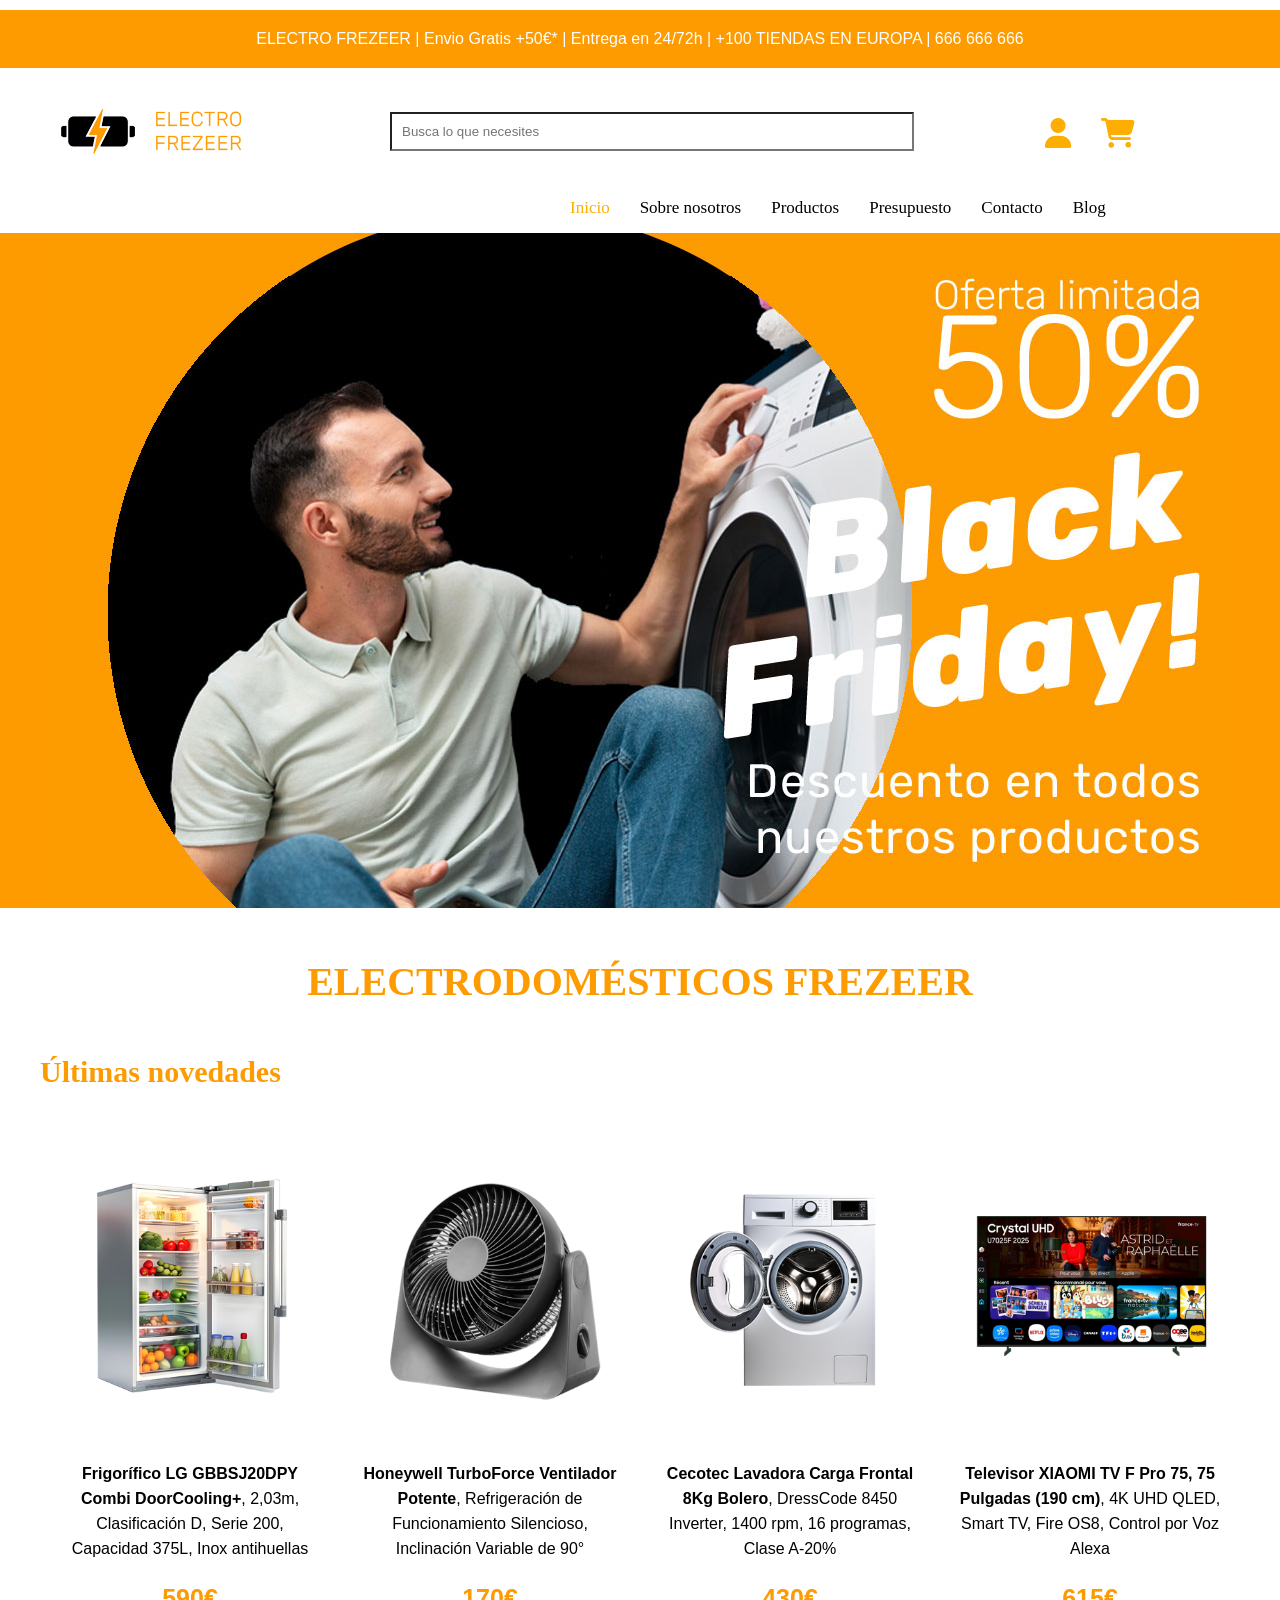
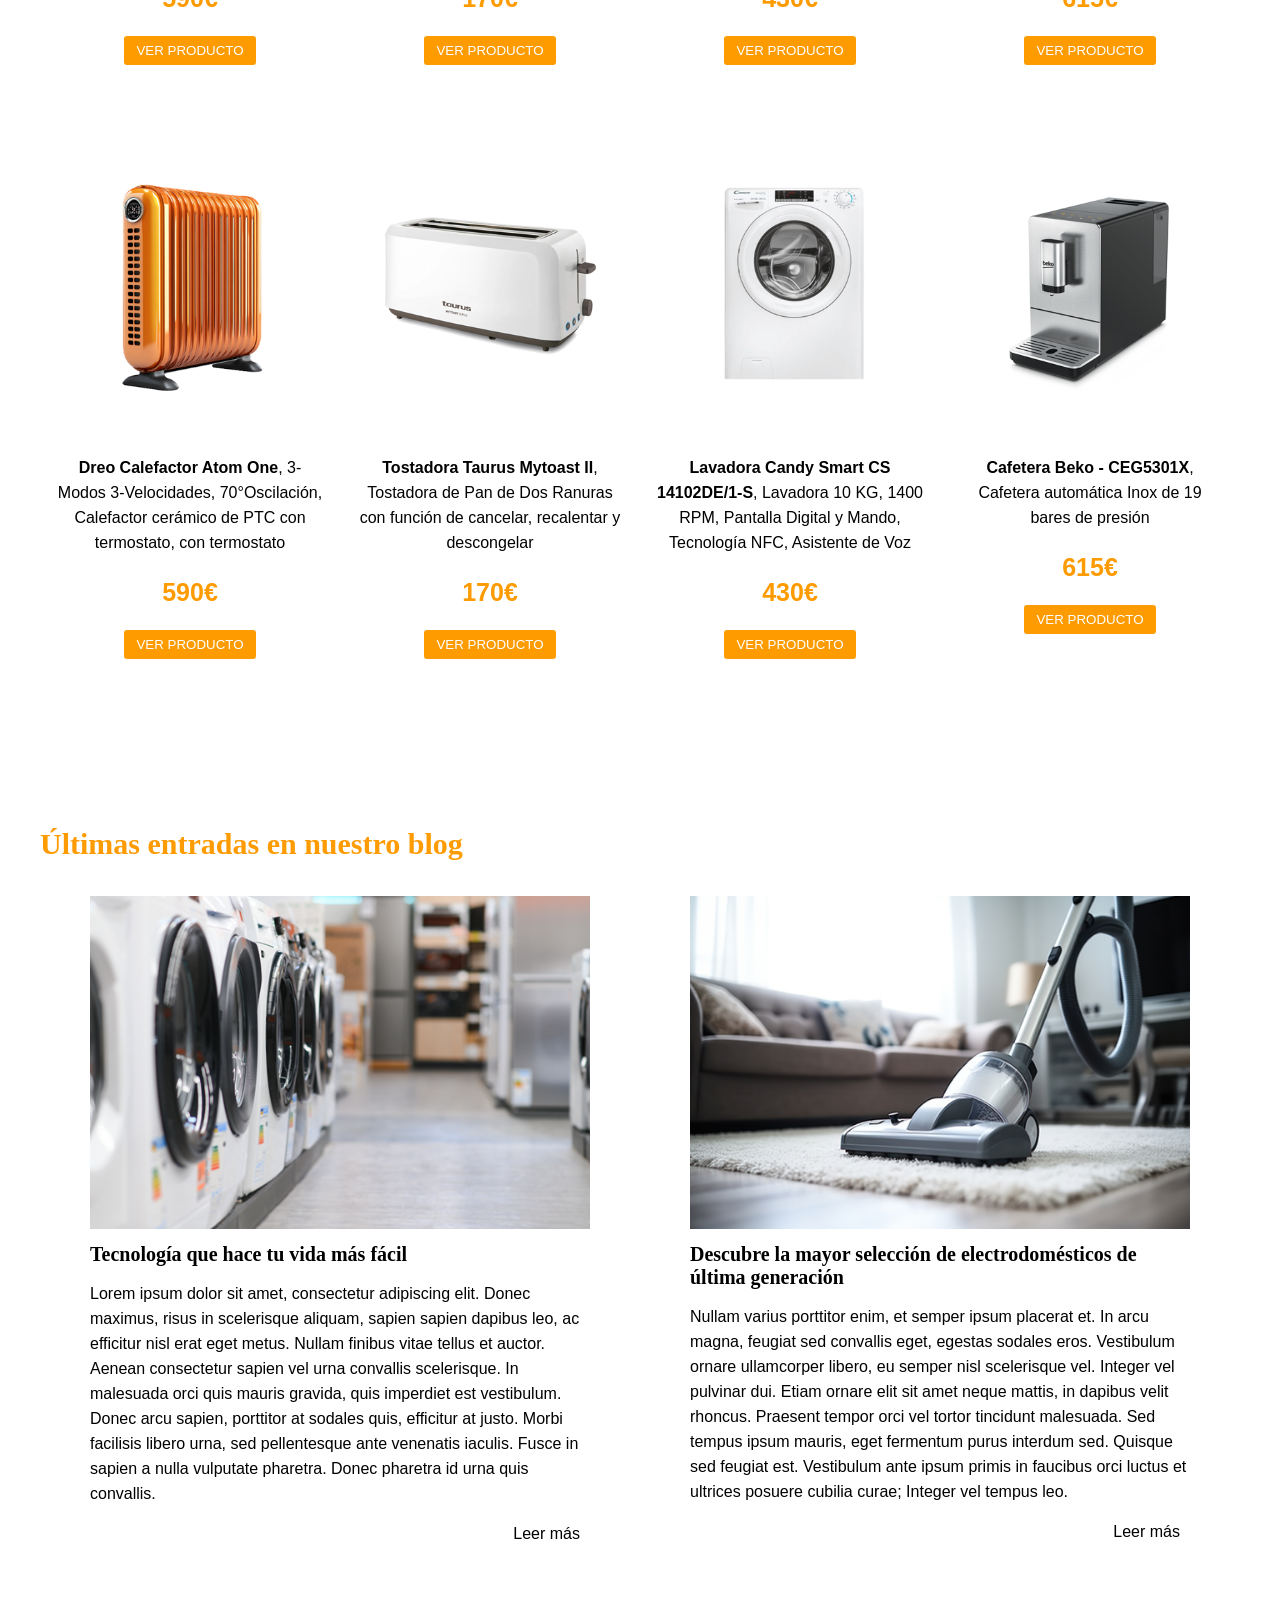
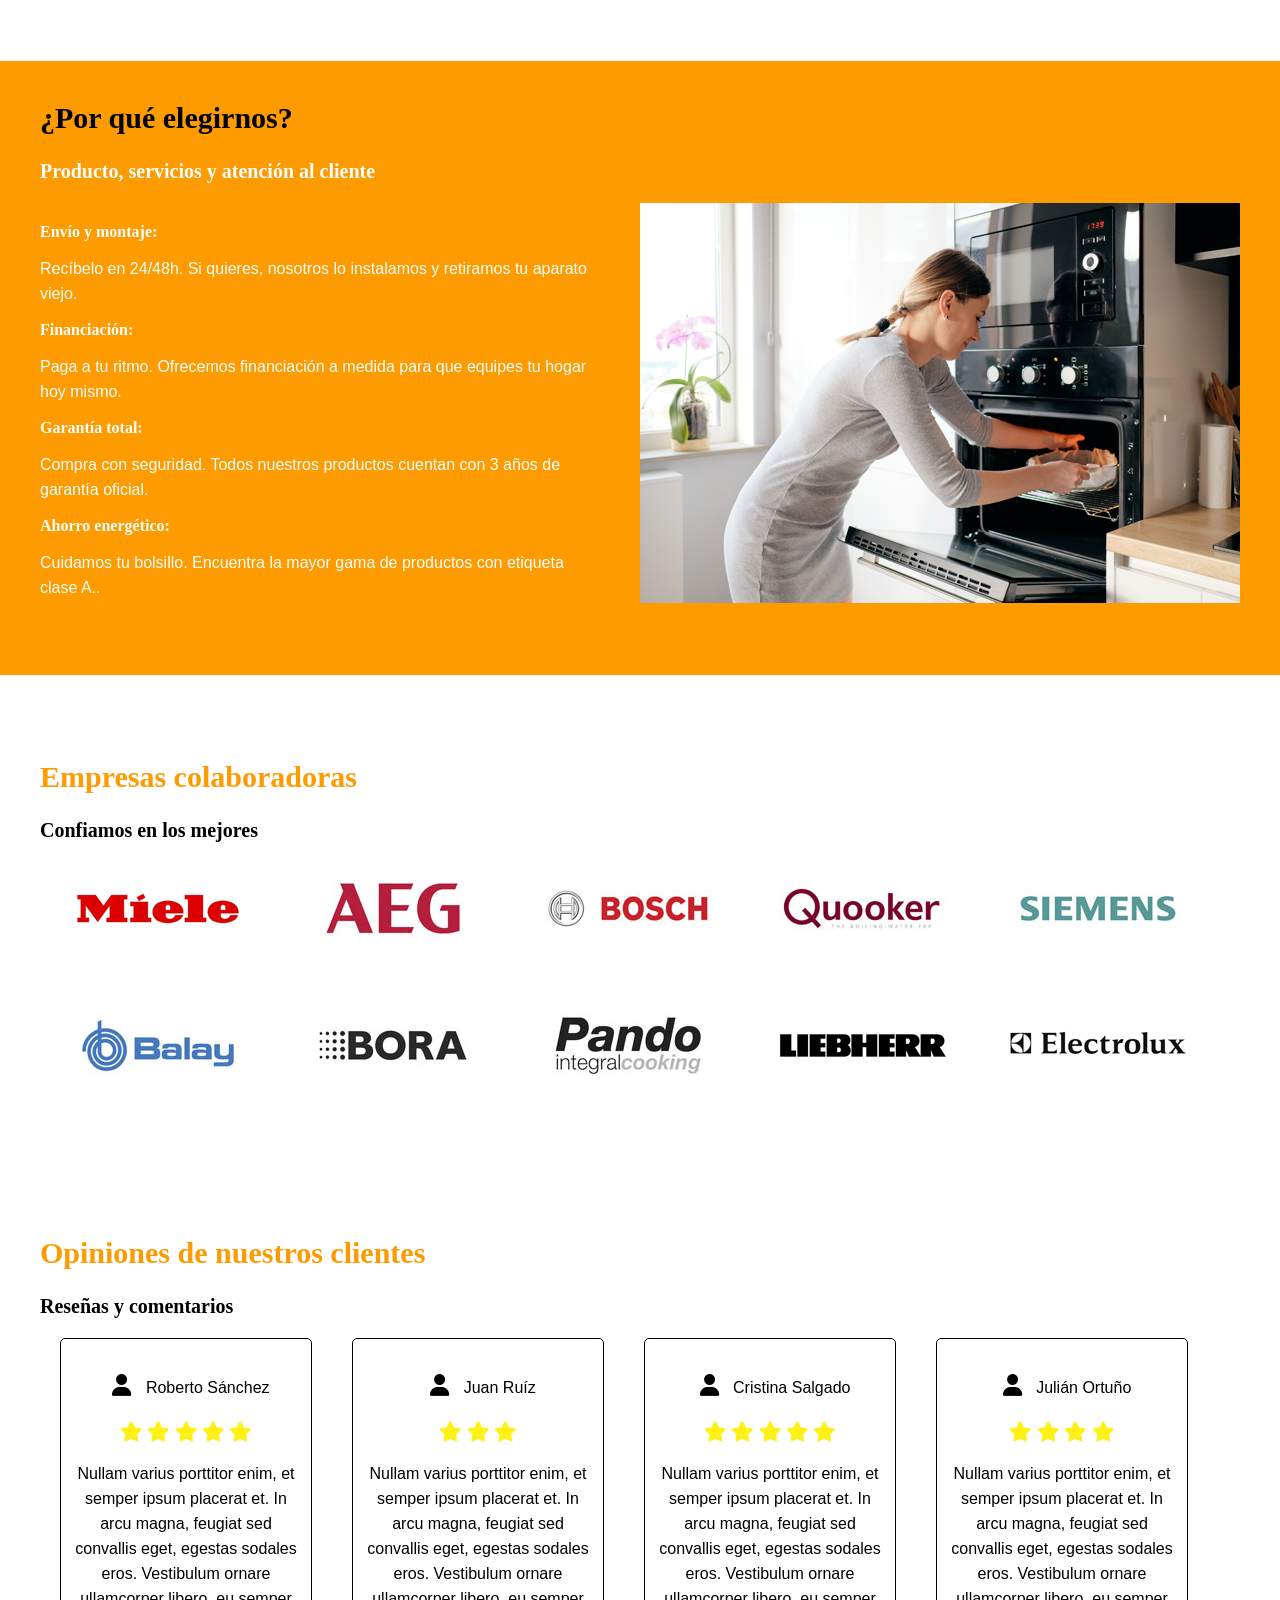
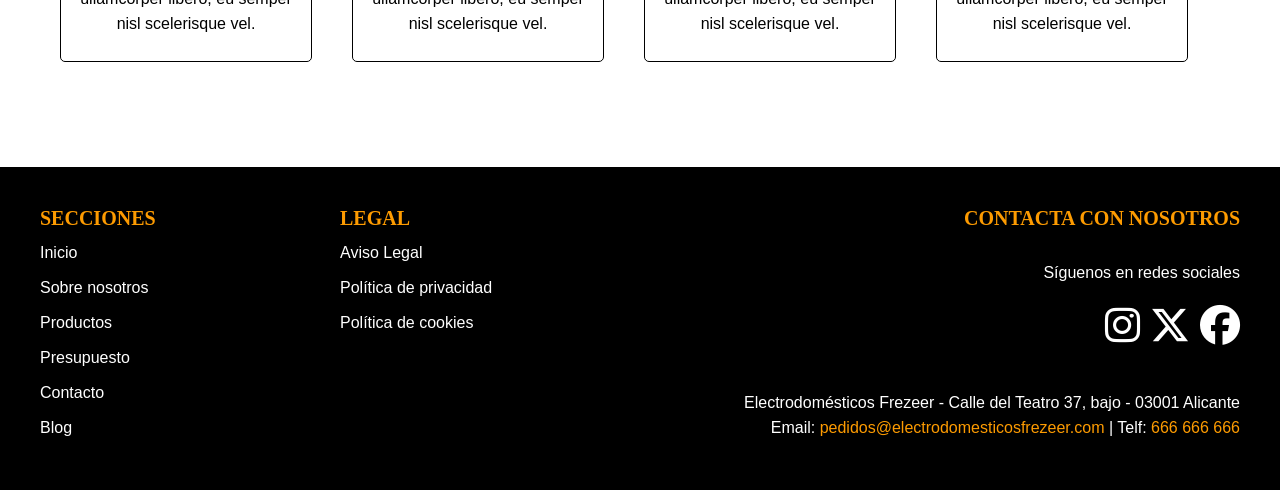
==== commit 008830ae: "Actualización global" ====
--- a/index.html
+++ b/index.html
@@ -196,7 +196,7 @@
 
 
 
-		<!-- MODULO "EMPRESAS COLABORADORAS" -->
+		<!-- MÓDULO "EMPRESAS COLABORADORAS" -->
 		<section>
 			<div class="modulo_transparente">
 	        	<div class="centro">
@@ -300,7 +300,7 @@
 
 
 
-        <!-- PIE DE LA WEB -->
+        <!-- FOOTER DE LA WEB -->
         <footer>
         	<div class="centro">
 	        	<div class="footer_izq">
--- a/css/estilos.css
+++ b/css/estilos.css
@@ -86,7 +86,7 @@
 header{
 	margin: 0;
 	width: 100%;
-    	float: left;
+    float: left;
 }
 .banner_top{
 	width: 100%;
@@ -121,7 +121,7 @@
 	font-size: 30px;
 	margin: 10px 25px 5px 5px;
 	color: #FDAE01;
-
+	float: left;
 }
 .iconos-cabecera:hover{
 	color: #000;
@@ -252,7 +252,7 @@
 }
 
 
-/* Estilos del módulo y sección blog */
+/* Estilos del módulo y página blog */
 
 article.noticias{
 	width: 500px;
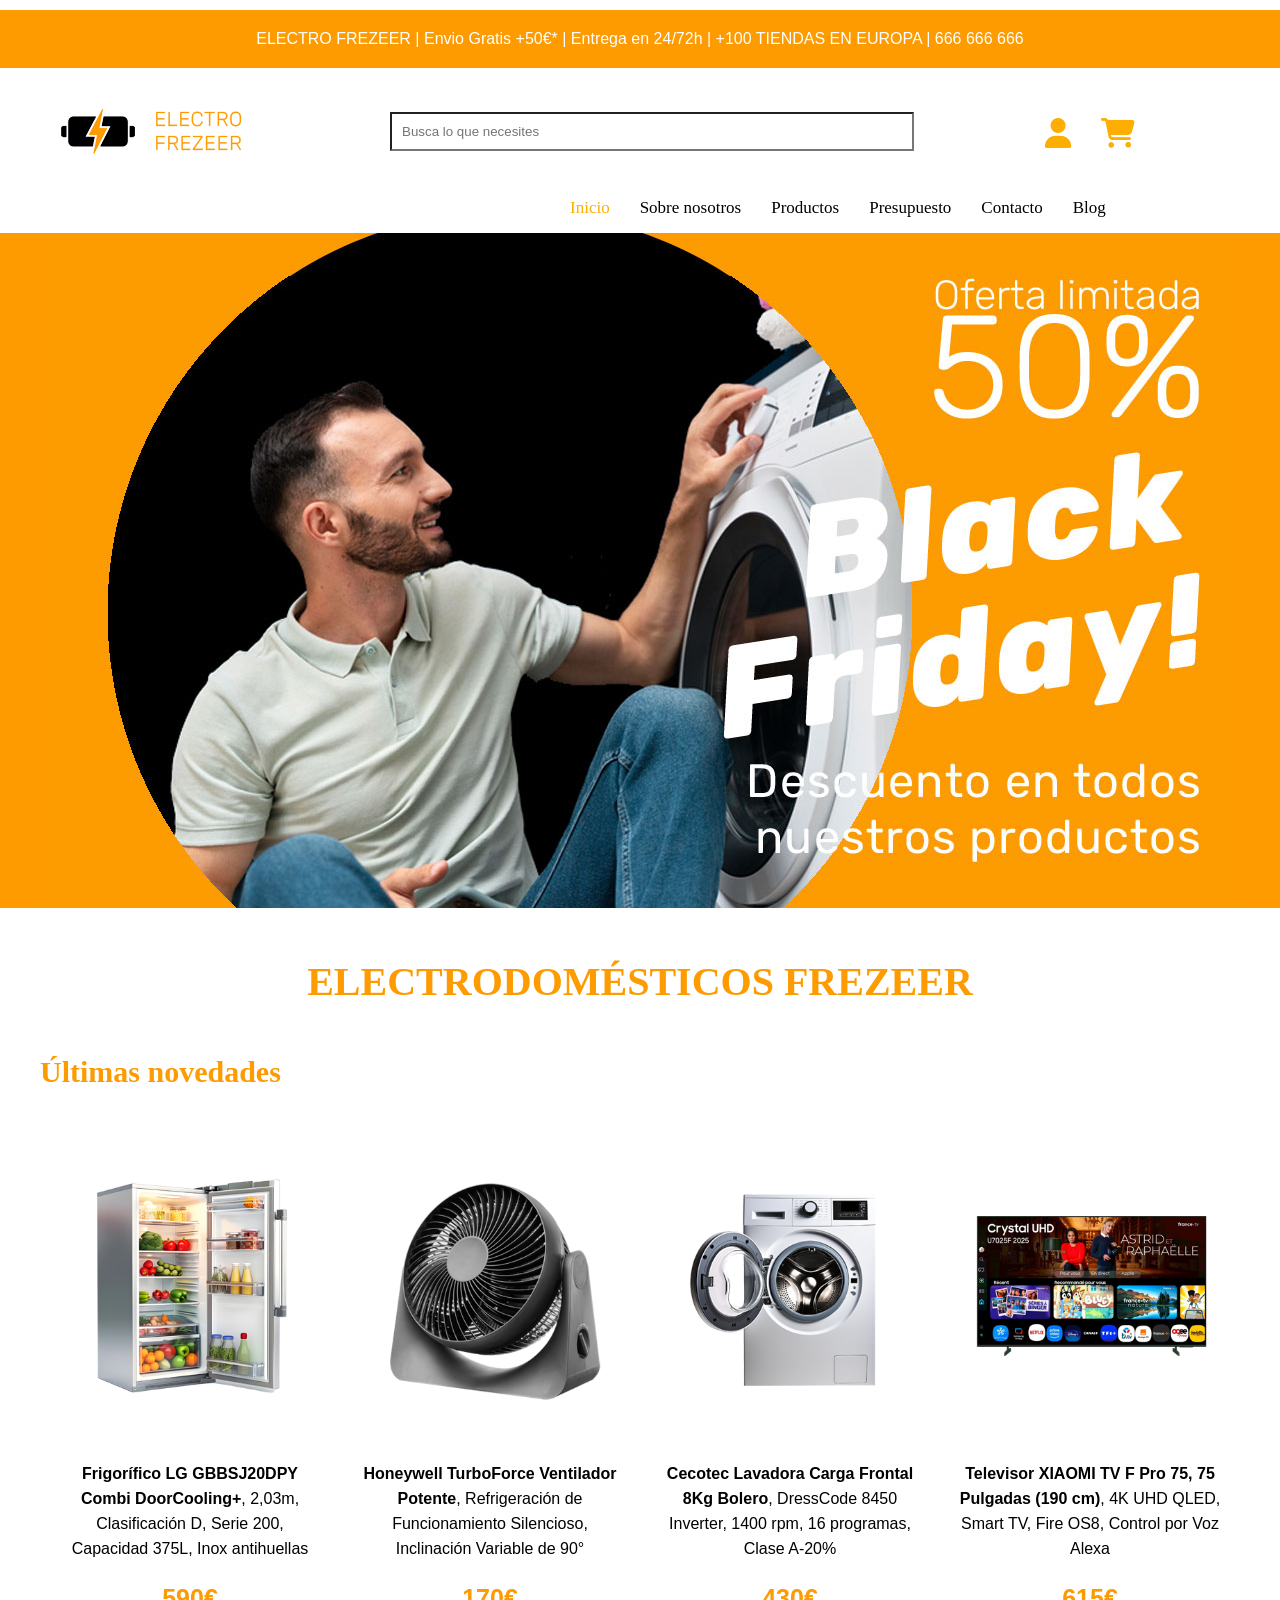
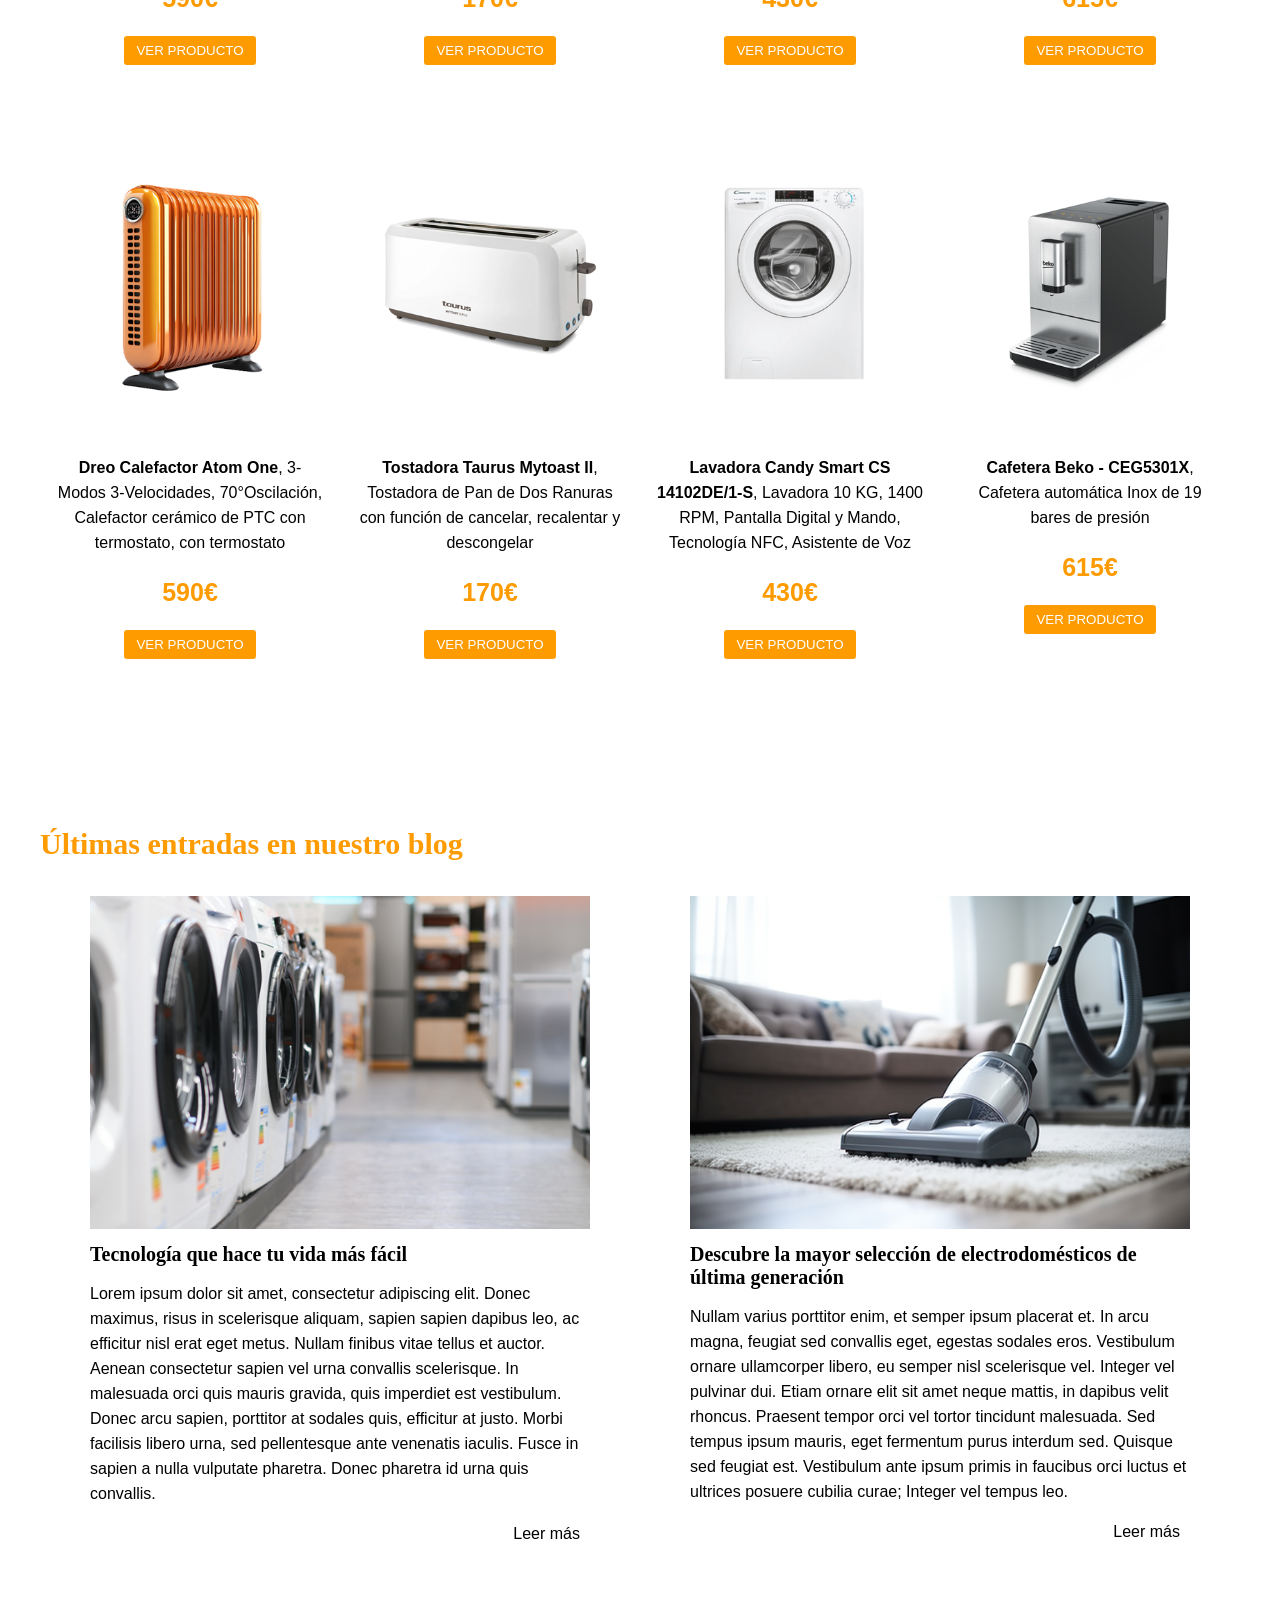
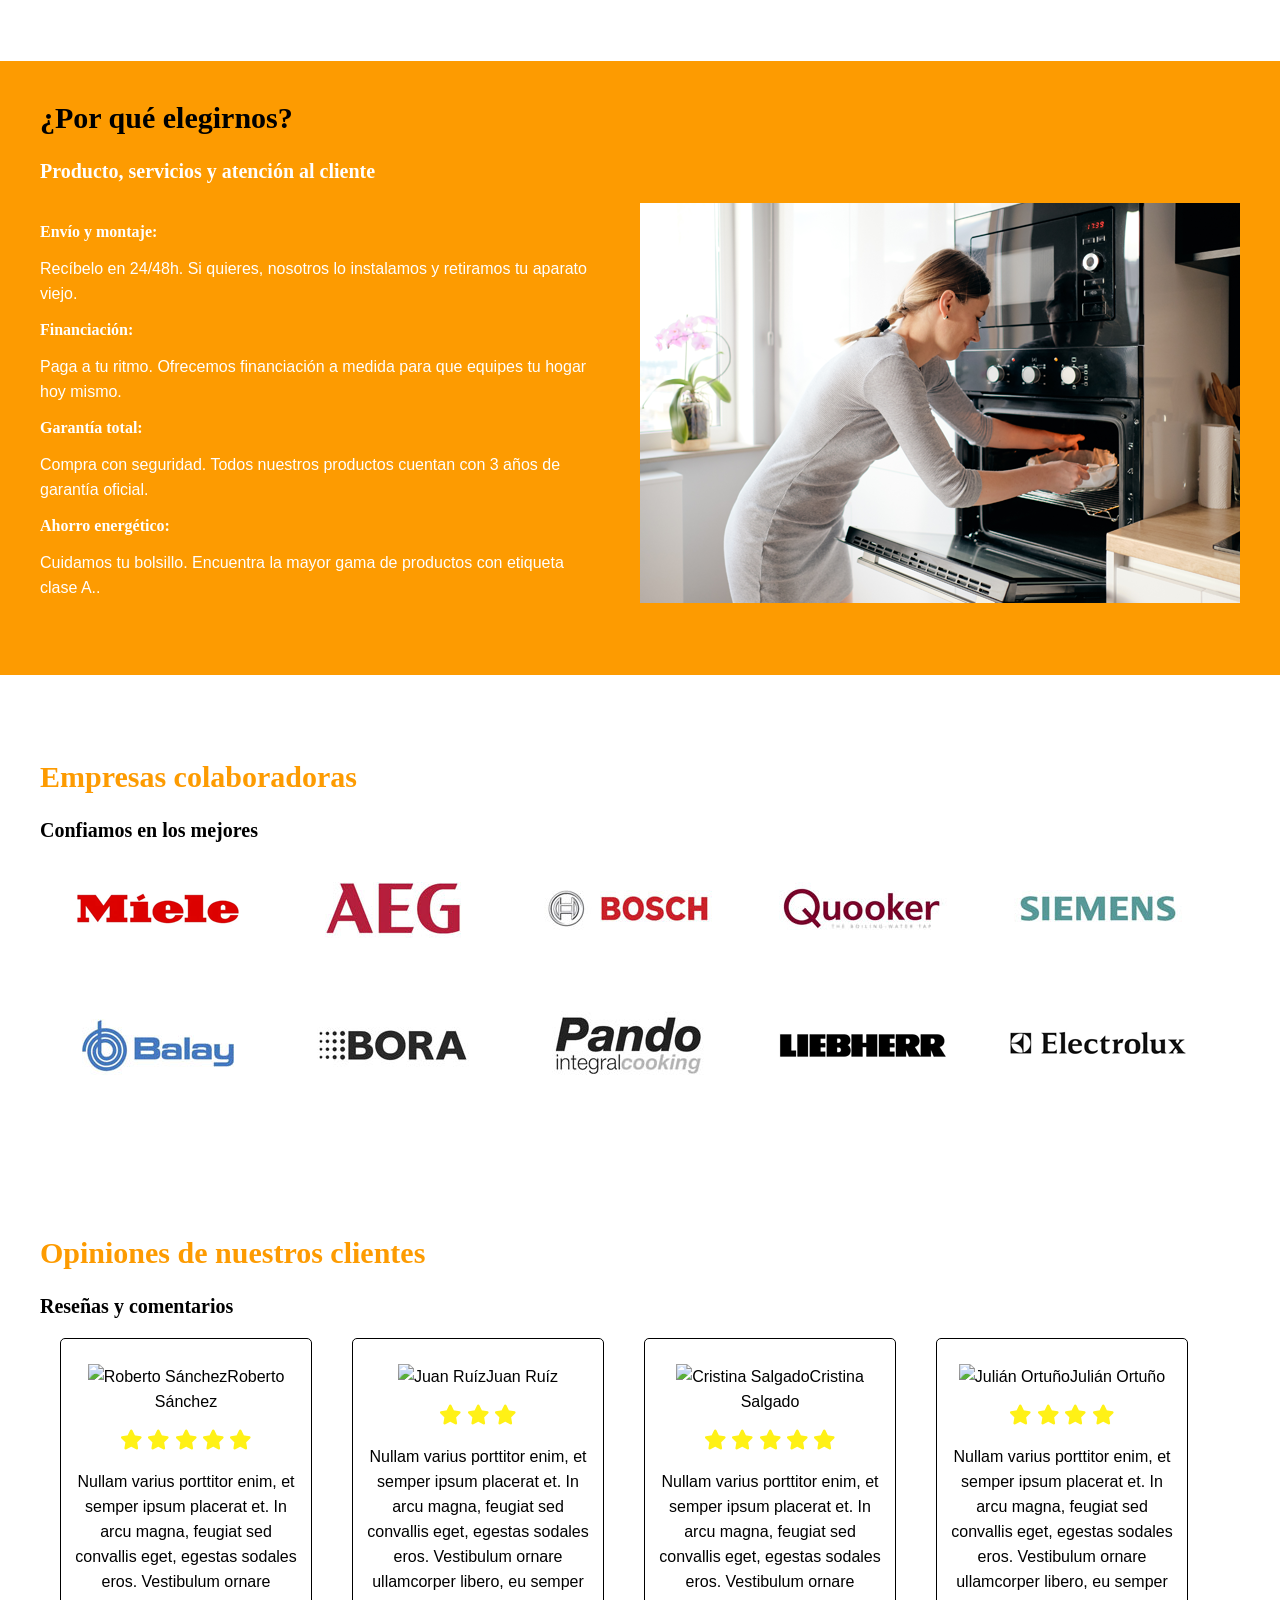
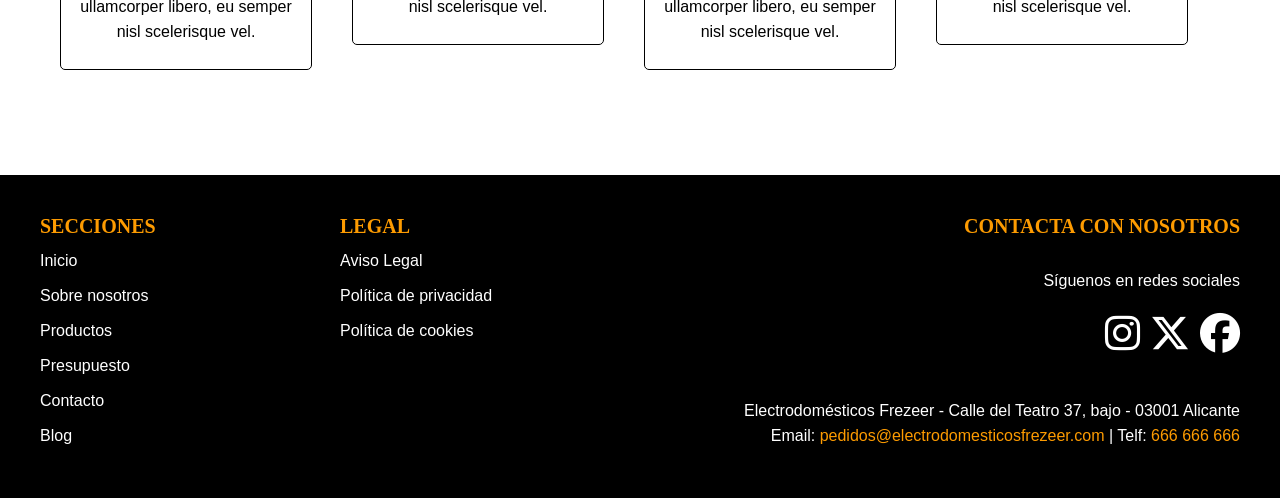
==== commit 47bafde2: "Actualizaciones de imágenes de comentarios" ====
--- a/index.html
+++ b/index.html
@@ -251,7 +251,7 @@
 		                <h3>Reseñas y comentarios</h3>
 		                <ul class="opiniones">
 		                    <li>
-		                    	<p><i class="fa-solid fa-user icono-usuario" alt="USUARIO VALORACION"></i> Roberto Sánchez</p>
+		                    	<p><img src="images/comentarios1.png" alt="Roberto Sánchez" title="Roberto Sánchez" width="200" height="200">Roberto Sánchez</p>
 		                    	<p>
 		                    		<i class="fa-solid fa-star icono-estrella" alt="ESTRELLA VALORACION"></i>
 		                    		<i class="fa-solid fa-star icono-estrella" alt="ESTRELLA VALORACION"></i>
@@ -262,7 +262,7 @@
 		                    	<p>Nullam varius porttitor enim, et semper ipsum placerat et. In arcu magna, feugiat sed convallis eget, egestas sodales eros. Vestibulum ornare ullamcorper libero, eu semper nisl scelerisque vel.</p>
 		                    </li>
 		                    <li>
-		                    	<p><i class="fa-solid fa-user icono-usuario" alt="USUARIO VALORACION"></i> Juan Ruíz</p>
+		                    	<p><img src="images/comentarios2.png" alt="Juan Ruíz" title="Juan Ruíz" width="200" height="200">Juan Ruíz</p>
 		                    	<p>
 		                    		<i class="fa-solid fa-star icono-estrella" alt="ESTRELLA VALORACION"></i>
 		                    		<i class="fa-solid fa-star icono-estrella" alt="ESTRELLA VALORACION"></i>
@@ -271,7 +271,7 @@
 		                    	<p>Nullam varius porttitor enim, et semper ipsum placerat et. In arcu magna, feugiat sed convallis eget, egestas sodales eros. Vestibulum ornare ullamcorper libero, eu semper nisl scelerisque vel.</p>
 		                    </li>
 		                    <li>
-		                    	<p><i class="fa-solid fa-user icono-usuario" alt="USUARIO VALORACION"></i> Cristina Salgado</p>
+		                    	<p><img src="images/comentarios3.png" alt="Cristina Salgado" title="Cristina Salgado" width="200" height="200">Cristina Salgado</p>
 		                    	<p>
 		                    		<i class="fa-solid fa-star icono-estrella" alt="ESTRELLA VALORACION"></i>
 		                    		<i class="fa-solid fa-star icono-estrella" alt="ESTRELLA VALORACION"></i>
@@ -282,7 +282,7 @@
 		                    	<p>Nullam varius porttitor enim, et semper ipsum placerat et. In arcu magna, feugiat sed convallis eget, egestas sodales eros. Vestibulum ornare ullamcorper libero, eu semper nisl scelerisque vel.</p>
 		                    </li>
 		                    <li>
-		                    	<p><i class="fa-solid fa-user icono-usuario" alt="USUARIO VALORACION"></i> Julián Ortuño</p>
+		                    	<p><img src="images/comentarios4.png" alt="Julián Ortuño" title="Julián Ortuño" width="200" height="200">Julián Ortuño</p>
 		                    	<p>
 		                    		<i class="fa-solid fa-star icono-estrella" alt="ESTRELLA VALORACION"></i>
 		                    		<i class="fa-solid fa-star icono-estrella" alt="ESTRELLA VALORACION"></i>
--- a/css/estilos.css
+++ b/css/estilos.css
@@ -221,6 +221,7 @@
 }
 .opiniones li img{
 	width: 200px;
+	height: 200px;
 }
 
 
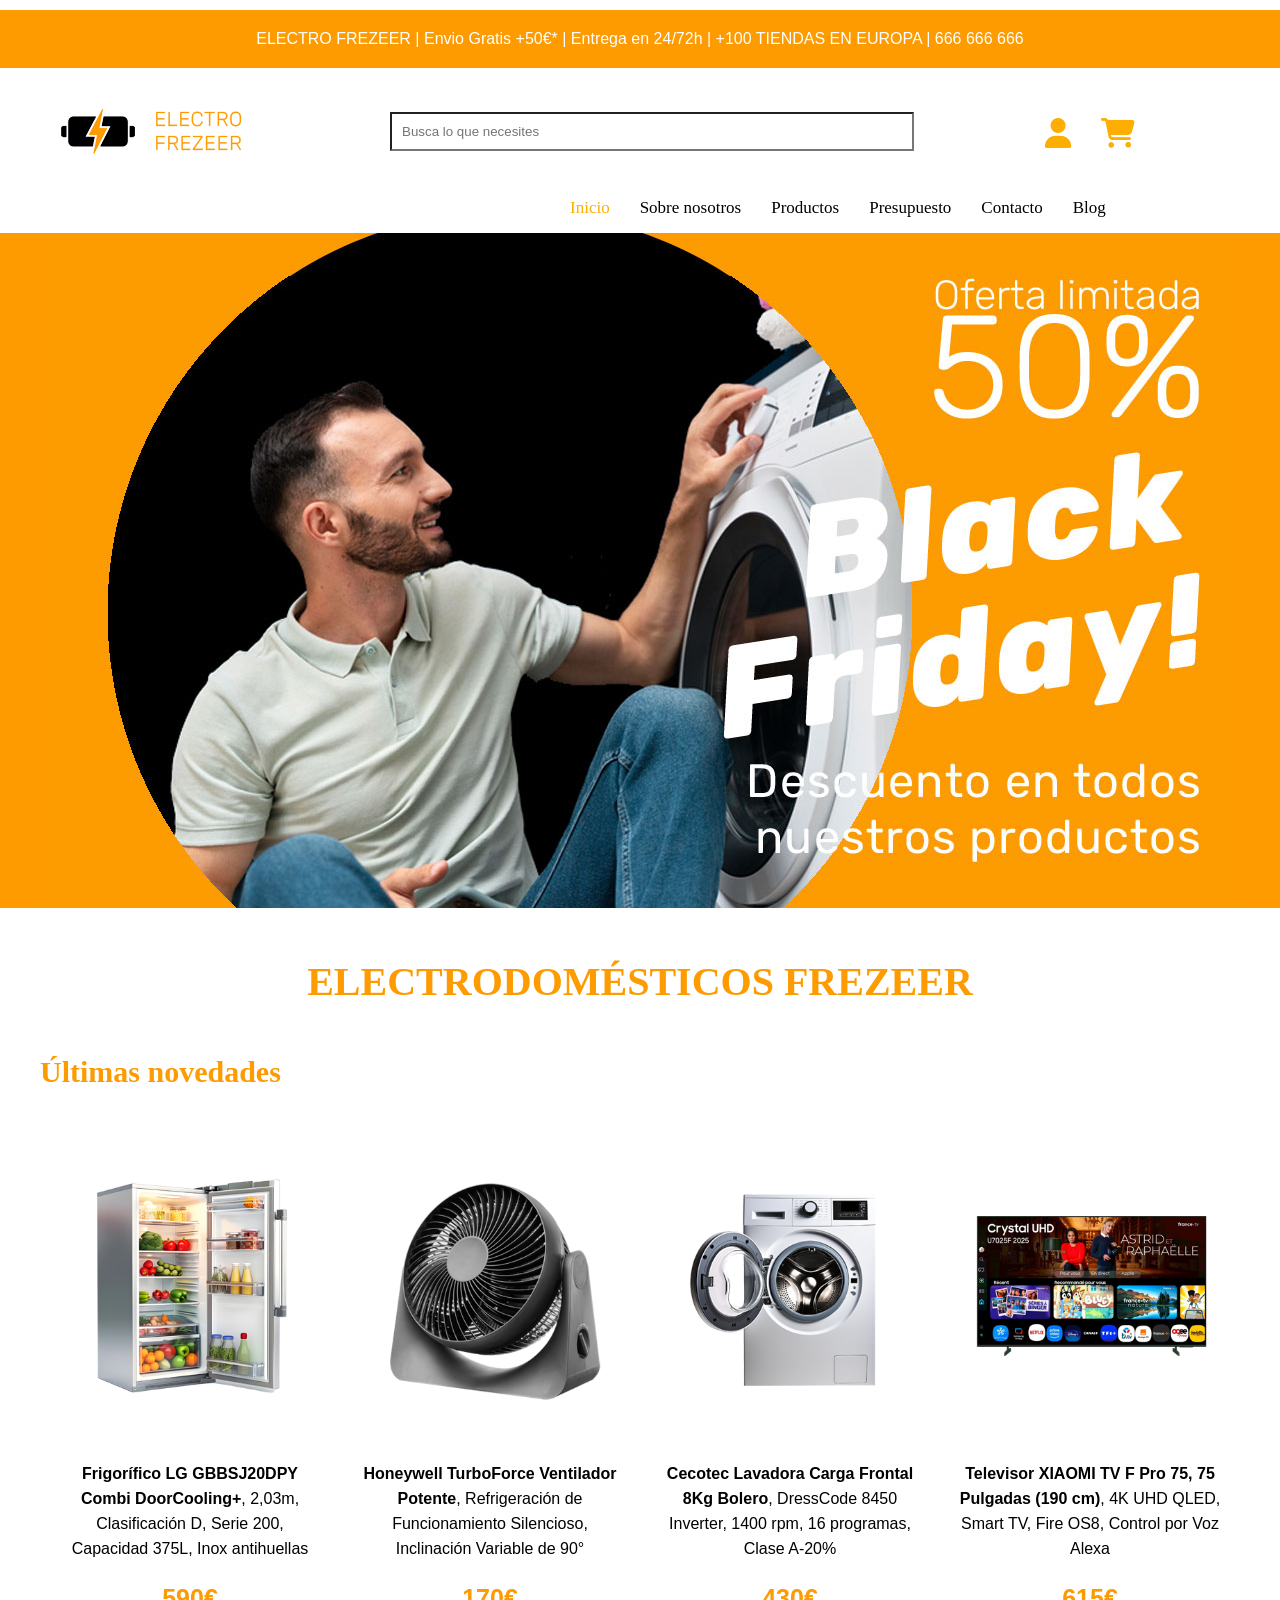
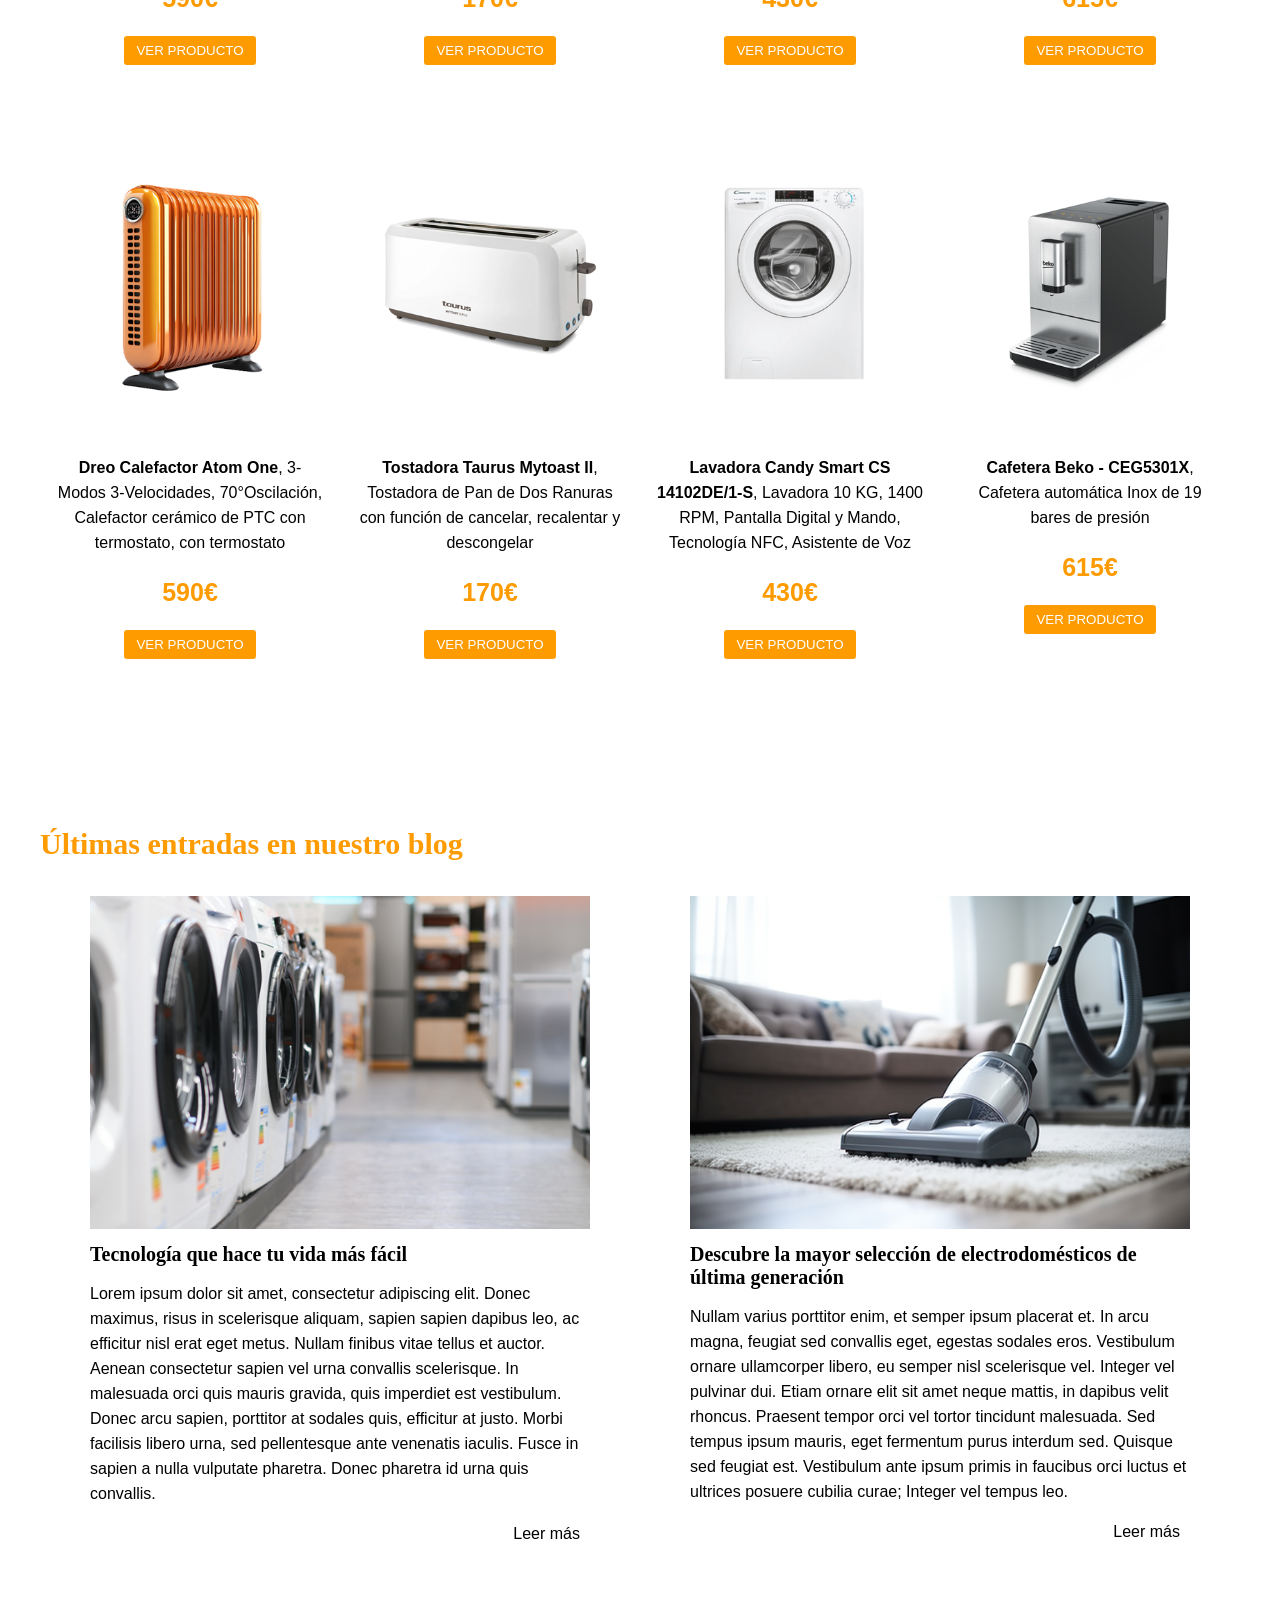
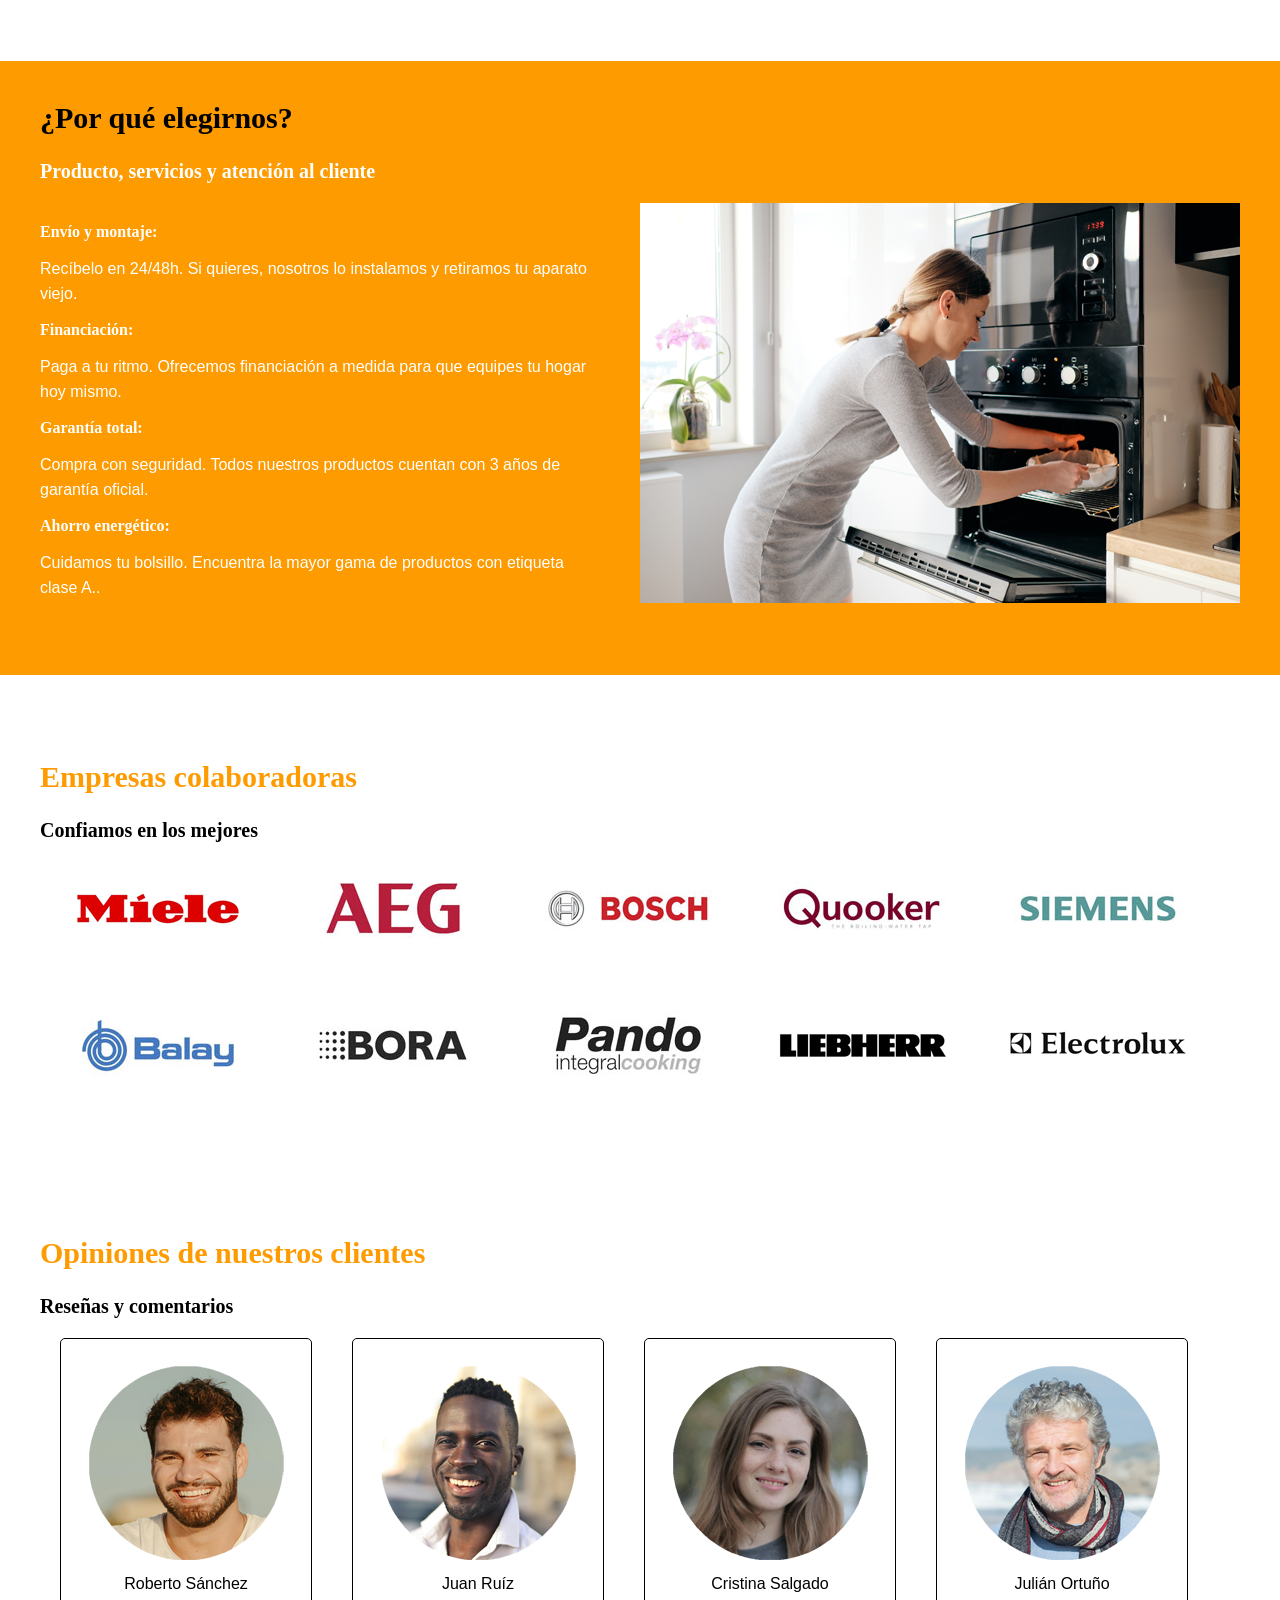
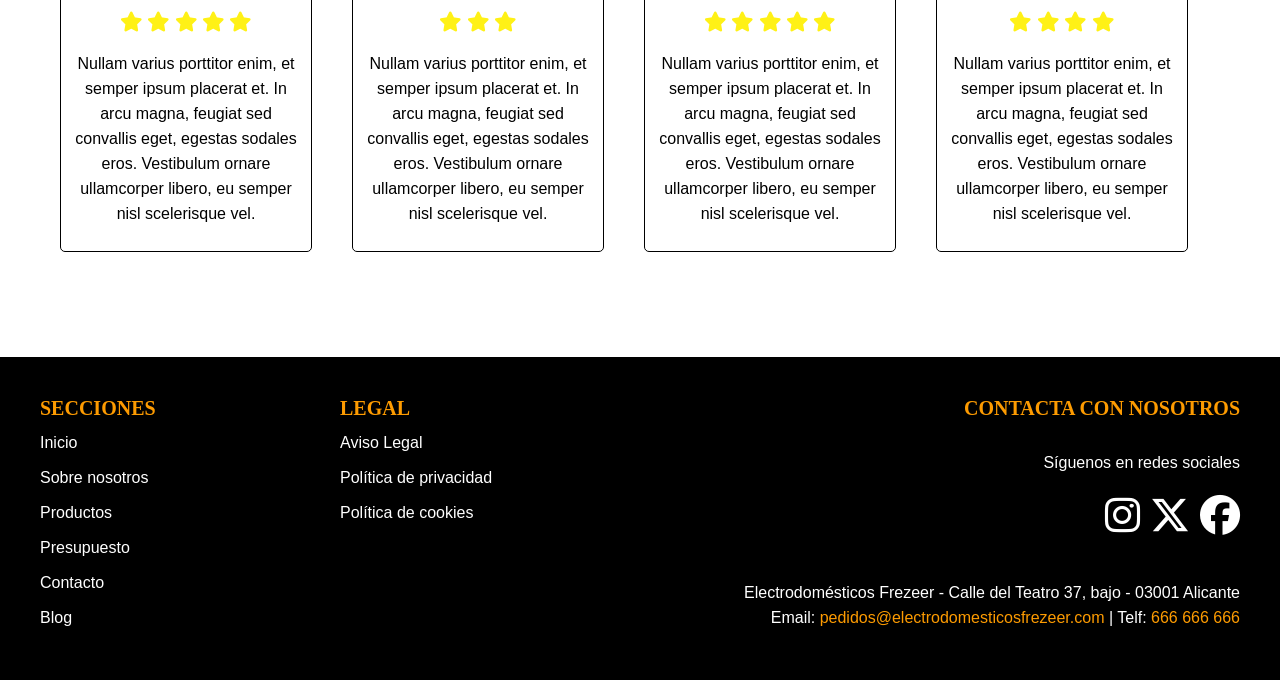
==== commit f2306cc9: "Últimos retoques" ====
--- a/index.html
+++ b/index.html
@@ -63,7 +63,8 @@
 		                    <li>
 		                    	<div class="capa_producto">
 		                    		<a href="#">
-		                    		<img src="images/frigorifico.png" alt="Frigorífico LG GBBSJ20DPY Combi DoorCooling+ - Electrodomésticos Frezeer" title="Frigorífico LG GBBSJ20DPY Combi DoorCooling+ - Electrodomésticos Frezeer" class="foto_producto" width="360" height="360"></a>
+			                    		<img src="images/frigorifico.png" alt="Frigorífico LG GBBSJ20DPY Combi DoorCooling+ - Electrodomésticos Frezeer" title="Frigorífico LG GBBSJ20DPY Combi DoorCooling+ - Electrodomésticos Frezeer" class="foto_producto" width="360" height="360">
+			                    	</a>
 		                    	</div>
 		                    	<p><strong>Frigorífico LG GBBSJ20DPY Combi DoorCooling+</strong>, 2,03m, Clasificación D, Serie 200, Capacidad 375L, Inox antihuellas</p>
 		                    	<p class="precio">590€</p>
@@ -71,17 +72,18 @@
 		                    </li>
 		                    <li>
 		                    	<div class="capa_producto">
-		                    	<a href="#">
-		                    		<img src="images/ventilador.png" alt="Honeywell TurboForce Ventilador Potente - Electrodomésticos Frezeer" title="Honeywell TurboForce Ventilador Potente - Electrodomésticos Frezeer" class="foto_producto" width="360" height="360"></a>
-		                    	</div>
+			                    	<a href="#">
+			                    		<img src="images/ventilador.png" alt="Honeywell TurboForce Ventilador Potente - Electrodomésticos Frezeer" title="Honeywell TurboForce Ventilador Potente - Electrodomésticos Frezeer" class="foto_producto" width="360" height="360"></a>
+			                    	</div>
    		                    	<p><strong>Honeywell TurboForce Ventilador Potente</strong>, Refrigeración de Funcionamiento Silencioso, Inclinación Variable de 90°</p>
    		                    	<p class="precio">170€</p>
    		                    	<p><button>VER PRODUCTO</button></p>
    		                    </li>
 		                    <li>
 		                    	<div class="capa_producto">
-		                    	<a href="#">
-		                    		<img src="images/lavadora.png" alt="Cecotec Lavadora Carga Frontal 8Kg Bolero - Electrodomésticos Frezeer" title="Cecotec Lavadora Carga Frontal 8Kg Bolero - Electrodomésticos Frezeer" class="foto_producto" width="360" height="360"></a>
+			                    	<a href="#">
+			                    		<img src="images/lavadora.png" alt="Cecotec Lavadora Carga Frontal 8Kg Bolero - Electrodomésticos Frezeer" title="Cecotec Lavadora Carga Frontal 8Kg Bolero - Electrodomésticos Frezeer" class="foto_producto" width="360" height="360">
+		                    		</a>
 		                    	</div>
 		                    	<p><strong>Cecotec Lavadora Carga Frontal 8Kg Bolero</strong>,  DressCode 8450 Inverter, 1400 rpm, 16 programas, Clase A-20%</p>
 		                    	<p class="precio">430€</p>
@@ -89,7 +91,9 @@
 		                    </li>
 		                    <li>
 		                    	<div class="capa_producto">
-		                    			<a href="#"><img src="images/televisor.png" alt="Televisor XIAOMI TV F Pro 75, 75 Pulgadas (190 cm) - Electrodomésticos Frezeer" title="Televisor XIAOMI TV F Pro 75, 75 Pulgadas (190 cm) - Electrodomésticos Frezeer" class="foto_producto" width="360" height="360"></a>
+	                    			<a href="#">
+	                    				<img src="images/televisor.png" alt="Televisor XIAOMI TV F Pro 75, 75 Pulgadas (190 cm) - Electrodomésticos Frezeer" title="Televisor XIAOMI TV F Pro 75, 75 Pulgadas (190 cm) - Electrodomésticos Frezeer" class="foto_producto" width="360" height="360">
+	                    			</a>
 		                    	</div>
 		                    	<p><strong>Televisor XIAOMI TV F Pro 75, 75 Pulgadas (190 cm)</strong>, 4K UHD QLED, Smart TV, Fire OS8, Control por Voz Alexa</p>
 		                    	<p class="precio">615€</p>
@@ -99,7 +103,8 @@
 		                    <li>
 		                    	<div class="capa_producto">
 		                    		<a href="#">
-		                    		<img src="images/calefactor.png" alt="Dreo Calefactor Atom One - Electrodomésticos Frezeer" title="Dreo Calefactor Atom One - Electrodomésticos Frezeer" class="foto_producto" width="360" height="360"></a>
+		                    			<img src="images/calefactor.png" alt="Dreo Calefactor Atom One - Electrodomésticos Frezeer" title="Dreo Calefactor Atom One - Electrodomésticos Frezeer" class="foto_producto" width="360" height="360">
+		                    		</a>
 		                    	</div>
 		                    	<p><strong>Dreo Calefactor Atom One</strong>, 3-Modos 3-Velocidades, 70°Oscilación, Calefactor cerámico de PTC con termostato, con termostato</p>
 		                    	<p class="precio">590€</p>
@@ -107,25 +112,27 @@
 		                    </li>
 		                    <li>
 		                    	<div class="capa_producto">
-		                    	<a href="#">
-		                    		<img src="images/tostadora.png" alt="Tostadora Taurus Mytoast II - Electrodomésticos Frezeer" title="Tostadora Taurus Mytoast II - Electrodomésticos Frezeer" class="foto_producto" width="360" height="360"></a>
-		                    	</div>
+			                    	<a href="#">
+			                    		<img src="images/tostadora.png" alt="Tostadora Taurus Mytoast II - Electrodomésticos Frezeer" title="Tostadora Taurus Mytoast II - Electrodomésticos Frezeer" class="foto_producto" width="360" height="360"></a>
+			                    	</div>
    		                    	<p><strong>Tostadora Taurus Mytoast II</strong>, Tostadora de Pan de Dos Ranuras con función de cancelar, recalentar y descongelar</p>
    		                    	<p class="precio">170€</p>
    		                    	<p><button>VER PRODUCTO</button></p>
    		                    </li>
 		                    <li>
 		                    	<div class="capa_producto">
-		                    	<a href="#">
-		                    		<img src="images/lavadora2.png" alt="Lavadora Candy Smart CS 14102DE/1-S - Electrodomésticos Frezeer" title="Lavadora Candy Smart CS 14102DE/1-S - Electrodomésticos Frezeer" class="foto_producto" width="360" height="360"></a>
-		                    	</div>
+			                    	<a href="#">
+			                    		<img src="images/lavadora2.png" alt="Lavadora Candy Smart CS 14102DE/1-S - Electrodomésticos Frezeer" title="Lavadora Candy Smart CS 14102DE/1-S - Electrodomésticos Frezeer" class="foto_producto" width="360" height="360"></a>
+			                    	</div>
 		                    	<p><strong>Lavadora Candy Smart CS 14102DE/1-S</strong>, Lavadora 10 KG, 1400 RPM, Pantalla Digital y Mando, Tecnología NFC, Asistente de Voz</p>
 		                    	<p class="precio">430€</p>
 		                    	<p><button>VER PRODUCTO</button></p>
 		                    </li>
 		                    <li>
 		                    	<div class="capa_producto">
-		                    			<a href="#"><img src="images/cafetera.png" alt="Cafetera Beko - CEG5301X - Electrodomésticos Frezeer" title="Cafetera Beko - CEG5301X - Electrodomésticos Frezeer" class="foto_producto" width="360" height="360"></a>
+		                    		<a href="#">
+		                    			<img src="images/cafetera.png" alt="Cafetera Beko - CEG5301X - Electrodomésticos Frezeer" title="Cafetera Beko - CEG5301X - Electrodomésticos Frezeer" class="foto_producto" width="360" height="360">
+		                    		</a>
 		                    	</div>
 		                    	<p><strong>Cafetera Beko - CEG5301X</strong>, Cafetera automática Inox de 19 bares de presión</p>
 		                    	<p class="precio">615€</p>
